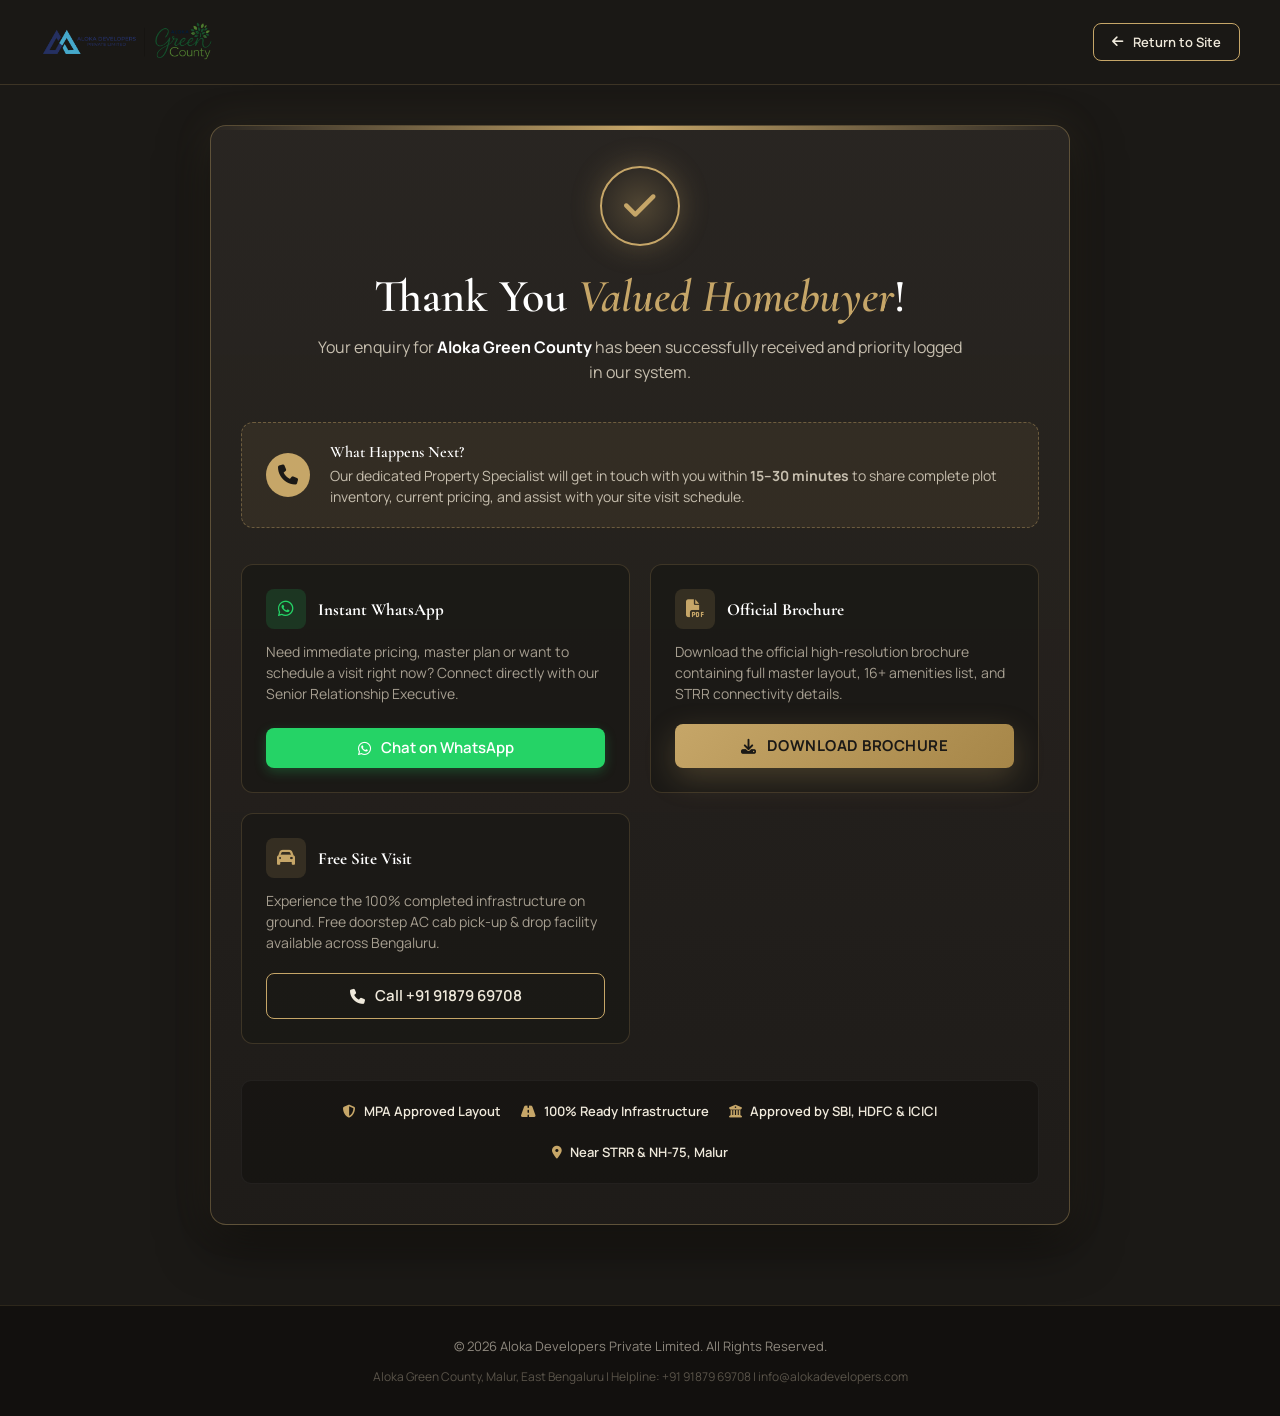
==== thank-you.html @ 7272ceff "fix: Bump asset cache-buster version to v=3.1 to resolve browser cache in normal tabs" ====
<!DOCTYPE html>
<html lang="en">

<head>
  <meta charset="UTF-8">
  <meta name="viewport" content="width=device-width, initial-scale=1.0, viewport-fit=cover">
  <meta name="robots" content="noindex, nofollow">
  <meta name="theme-color" content="#1B1916">
  <title>Thank You | Lead Confirmed | Aloka Green County</title>
  <meta name="description" content="Thank you for your interest in Aloka Green County luxury residential plots in Malur, East Bengaluru. Our team will reach out to you shortly.">

  <!-- Google Fonts: Cormorant Garamond & Manrope -->
  <link rel="preconnect" href="https://fonts.googleapis.com">
  <link rel="preconnect" href="https://fonts.gstatic.com" crossorigin>
  <link href="https://fonts.googleapis.com/css2?family=Cormorant+Garamond:ital,wght@0,400;0,600;0,700;1,400&family=Manrope:wght@400;500;600;700;800&display=swap" rel="stylesheet">

  <!-- FontAwesome Icons CDN -->
  <link rel="stylesheet" href="https://cdnjs.cloudflare.com/ajax/libs/font-awesome/6.4.0/css/all.min.css">

  <!-- Google Tag Manager -->
  <script>(function(w,d,s,l,i){w[l]=w[l]||[];w[l].push({'gtm.start':
  new Date().getTime(),event:'gtm.js'});var f=d.getElementsByTagName(s)[0],
  j=d.createElement(s),dl=l!='dataLayer'?'&l='+l:'';j.async=true;j.src=
  'https://www.googletagmanager.com/gtm.js?id='+i+dl;f.parentNode.insertBefore(j,f);
  })(window,document,'script','dataLayer','GTM-T9FCB66L');</script>
  <!-- End Google Tag Manager -->

  <!-- Google tag (gtag.js) -->
  <script async src="https://www.googletagmanager.com/gtag/js?id=G-ZK83T689BB"></script>
  <script>
    window.dataLayer = window.dataLayer || [];
    function gtag() { dataLayer.push(arguments); }
    gtag('js', new Date());

    gtag('config', 'G-ZK83T689BB');

    // Fire Google Conversion & Generate Lead Event on Page Load
    gtag('event', 'conversion', {
      'send_to': 'G-ZK83T689BB',
      'value': 1.0,
      'currency': 'INR'
    });
    gtag('event', 'generate_lead', {
      'event_category': 'Engagement',
      'event_label': 'Thank You Page View',
      'value': 1
    });
  </script>

  <!-- Meta Pixel Code -->
  <script>
    !function (f, b, e, v, n, t, s) {
      if (f.fbq) return; n = f.fbq = function () {
        n.callMethod ?
        n.callMethod.apply(n, arguments) : n.queue.push(arguments)
      };
      if (!f._fbq) f._fbq = n; n.push = n; n.loaded = !0; n.version = '2.0';
      n.queue = []; t = b.createElement(e); t.async = !0;
      t.src = v; s = b.getElementsByTagName(e)[0];
      s.parentNode.insertBefore(t, s)
    }(window, document, 'script',
      'https://connect.facebook.net/en_US/fbevents.js');
    fbq('init', '2181509346114256');
    fbq('track', 'PageView');
    // Fire Primary Lead Conversion Event
    fbq('track', 'Lead', {
      content_name: 'Aloka Green County Plot Enquiry',
      currency: 'INR',
      value: 1.00
    });
  </script>
  <noscript>
    <img height="1" width="1" style="display:none"
      src="https://www.facebook.com/tr?id=2181509346114256&ev=Lead&noscript=1" />
  </noscript>
  <!-- End Meta Pixel Code -->

  <!-- External Stylesheet -->
  <link rel="stylesheet" href="styles.css?v=3.1">

  <style>
    body {
      background-color: var(--color-1, #1B1916);
      color: #EFE9DB;
      min-height: 100vh;
      display: flex;
      flex-direction: column;
      font-family: var(--font-body, 'Manrope', sans-serif);
      margin: 0;
      padding: 0;
    }

    .thank-you-header {
      padding: 20px var(--space-6, 16px);
      border-bottom: 1px solid rgba(198, 166, 104, 0.2);
      background: rgba(27, 25, 22, 0.95);
      backdrop-filter: blur(10px);
      position: sticky;
      top: 0;
      z-index: 100;
    }

    .thank-you-header-inner {
      max-width: 1200px;
      margin: 0 auto;
      display: flex;
      justify-content: space-between;
      align-items: center;
    }

    .thank-you-wrapper {
      flex: 1;
      max-width: 900px;
      margin: 0 auto;
      padding: 40px 20px 80px;
      width: 100%;
      box-sizing: border-box;
    }

    .success-hero-card {
      background: linear-gradient(180deg, rgba(43, 39, 35, 0.9) 0%, rgba(31, 28, 25, 0.95) 100%);
      border: 1px solid rgba(198, 166, 104, 0.35);
      border-radius: 16px;
      padding: 40px 30px;
      text-align: center;
      box-shadow: 0 20px 50px rgba(0, 0, 0, 0.5), 0 0 40px rgba(198, 166, 104, 0.1);
      position: relative;
      overflow: hidden;
    }

    .success-hero-card::before {
      content: '';
      position: absolute;
      top: 0;
      left: 0;
      right: 0;
      height: 4px;
      background: linear-gradient(90deg, transparent, var(--color-2, #C6A668), transparent);
    }

    .success-badge-icon {
      width: 80px;
      height: 80px;
      border-radius: 50%;
      background: radial-gradient(circle, rgba(198, 166, 104, 0.25) 0%, rgba(198, 166, 104, 0.05) 70%);
      border: 2px solid var(--color-2, #C6A668);
      display: flex;
      align-items: center;
      justify-content: center;
      margin: 0 auto 24px;
      font-size: 36px;
      color: var(--color-2, #C6A668);
      box-shadow: 0 0 30px rgba(198, 166, 104, 0.3);
      animation: pulseGlow 2.5s infinite ease-in-out;
    }

    @keyframes pulseGlow {
      0%, 100% { transform: scale(1); box-shadow: 0 0 20px rgba(198, 166, 104, 0.3); }
      50% { transform: scale(1.05); box-shadow: 0 0 35px rgba(198, 166, 104, 0.6); }
    }

    .thank-you-title {
      font-family: var(--font-heading, 'Cormorant Garamond', serif);
      font-size: clamp(32px, 5vw, 46px);
      color: #FFFFFF;
      margin: 0 0 12px;
      line-height: 1.15;
    }

    .thank-you-title span {
      color: var(--color-2, #C6A668);
      font-style: italic;
    }

    .thank-you-desc {
      font-size: 16px;
      color: #C6BEAE;
      max-width: 650px;
      margin: 0 auto 30px;
      line-height: 1.6;
    }

    /* Action Grid */
    .action-grid {
      display: grid;
      grid-template-columns: repeat(auto-fit, minmax(260px, 1fr));
      gap: 20px;
      margin-top: 36px;
      text-align: left;
    }

    .action-card {
      background: rgba(27, 25, 22, 0.85);
      border: 1px solid rgba(198, 166, 104, 0.2);
      border-radius: 12px;
      padding: 24px;
      display: flex;
      flex-direction: column;
      justify-content: space-between;
      transition: all 0.3s ease;
    }

    .action-card:hover {
      border-color: var(--color-2, #C6A668);
      transform: translateY(-3px);
      box-shadow: 0 10px 25px rgba(0,0,0,0.3);
    }

    .action-card-header {
      display: flex;
      align-items: center;
      gap: 12px;
      margin-bottom: 12px;
    }

    .action-card-icon {
      width: 40px;
      height: 40px;
      border-radius: 8px;
      background: rgba(198, 166, 104, 0.15);
      color: var(--color-2, #C6A668);
      display: flex;
      align-items: center;
      justify-content: center;
      font-size: 18px;
    }

    .action-card-title {
      font-size: 17px;
      font-weight: 700;
      color: #FFFFFF;
      margin: 0;
    }

    .action-card-text {
      font-size: 14px;
      color: #A69E90;
      line-height: 1.5;
      margin: 0 0 20px;
    }

    /* Next Steps Banner */
    .next-steps-banner {
      background: rgba(198, 166, 104, 0.08);
      border: 1px dashed rgba(198, 166, 104, 0.4);
      border-radius: 12px;
      padding: 20px 24px;
      margin-top: 36px;
      display: flex;
      align-items: center;
      gap: 20px;
      text-align: left;
    }

    .step-number {
      background: var(--color-2, #C6A668);
      color: #1B1916;
      font-weight: 800;
      font-size: 20px;
      width: 44px;
      height: 44px;
      border-radius: 50%;
      display: flex;
      align-items: center;
      justify-content: center;
      flex-shrink: 0;
    }

    .step-content h4 {
      margin: 0 0 4px;
      color: #FFFFFF;
      font-size: 16px;
    }

    .step-content p {
      margin: 0;
      color: #C6BEAE;
      font-size: 14px;
      line-height: 1.5;
    }

    /* Project Highlights Strip */
    .highlights-strip {
      display: flex;
      flex-wrap: wrap;
      justify-content: center;
      gap: 20px;
      margin-top: 36px;
      padding: 20px;
      background: rgba(0, 0, 0, 0.25);
      border-radius: 10px;
      border: 1px solid rgba(255, 255, 255, 0.05);
    }

    .highlight-item {
      display: flex;
      align-items: center;
      gap: 8px;
      font-size: 13px;
      color: #EFE9DB;
      font-weight: 600;
    }

    .highlight-item i {
      color: var(--color-2, #C6A668);
    }

    @media (max-width: 768px) {
      .success-hero-card {
        padding: 30px 20px;
      }
      .next-steps-banner {
        flex-direction: column;
        text-align: center;
      }
      .step-number {
        margin: 0 auto;
      }
    }
  </style>
</head>

<body>
  <!-- Google Tag Manager (noscript) -->
  <noscript><iframe src="https://www.googletagmanager.com/ns.html?id=GTM-T9FCB66L"
  height="0" width="0" style="display:none;visibility:hidden"></iframe></noscript>
  <!-- End Google Tag Manager (noscript) -->

  <!-- Header -->
  <header class="thank-you-header">
    <div class="thank-you-header-inner">
      <a href="index.html" class="brand-logo" title="Return to Aloka Green County Home">
        <img src="images/logo.png" alt="Aloka Green County Logo" class="brand-logo-img" style="height: 44px;">
      </a>
      <a href="index.html" class="btn-secondary" style="padding: 8px 18px; font-size: 13px;">
        <i class="fa-solid fa-arrow-left"></i> Return to Site
      </a>
    </div>
  </header>

  <!-- Main Content -->
  <main class="thank-you-wrapper">
    <div class="success-hero-card">
      <div class="success-badge-icon">
        <i class="fa-solid fa-check"></i>
      </div>

      <h1 class="thank-you-title">
        Thank You <span id="user-display-name">Valued Homebuyer</span>!
      </h1>

      <p class="thank-you-desc" id="thank-you-subtitle">
        Your enquiry for <strong style="color:#FFF;">Aloka Green County</strong> has been successfully received and priority logged in our system.
      </p>

      <!-- Next Steps -->
      <div class="next-steps-banner">
        <div class="step-number"><i class="fa-solid fa-phone"></i></div>
        <div class="step-content">
          <h4>What Happens Next?</h4>
          <p>Our dedicated Property Specialist will get in touch with you within <strong>15–30 minutes</strong> to share complete plot inventory, current pricing, and assist with your site visit schedule.</p>
        </div>
      </div>

      <!-- Action Cards -->
      <div class="action-grid">
        <!-- WhatsApp Connect -->
        <div class="action-card">
          <div>
            <div class="action-card-header">
              <div class="action-card-icon" style="background: rgba(37, 211, 102, 0.15); color: #25D366;">
                <i class="fa-brands fa-whatsapp"></i>
              </div>
              <h3 class="action-card-title">Instant WhatsApp</h3>
            </div>
            <p class="action-card-text">Need immediate pricing, master plan or want to schedule a visit right now? Connect directly with our Senior Relationship Executive.</p>
          </div>
          <a id="whatsapp-direct-btn"
            href="https://wa.me/919187969708?text=Hi%20Aloka%20Developers,%20I%20just%20submitted%20my%20enquiry%20for%20Aloka%20Green%20County.%20Please%20share%20full%20plot%20details."
            target="_blank" rel="noopener" class="btn-whatsapp" style="justify-content: center; width: 100%; box-sizing: border-box;">
            <i class="fa-brands fa-whatsapp"></i> Chat on WhatsApp
          </a>
        </div>

        <!-- Download Document -->
        <div class="action-card">
          <div>
            <div class="action-card-header">
              <div class="action-card-icon">
                <i class="fa-solid fa-file-pdf"></i>
              </div>
              <h3 class="action-card-title">Official Brochure</h3>
            </div>
            <p class="action-card-text">Download the official high-resolution brochure containing full master layout, 16+ amenities list, and STRR connectivity details.</p>
          </div>
          <a href="collaterals/brochure.pdf" download="Aloka-Green-County-Brochure.pdf" class="btn-primary" style="justify-content: center; width: 100%; box-sizing: border-box;">
            <i class="fa-solid fa-download"></i> Download Brochure
          </a>
        </div>

        <!-- Site Visit Pickup -->
        <div class="action-card">
          <div>
            <div class="action-card-header">
              <div class="action-card-icon">
                <i class="fa-solid fa-car"></i>
              </div>
              <h3 class="action-card-title">Free Site Visit</h3>
            </div>
            <p class="action-card-text">Experience the 100% completed infrastructure on ground. Free doorstep AC cab pick-up & drop facility available across Bengaluru.</p>
          </div>
          <a href="tel:+919187969708" class="btn-secondary" style="justify-content: center; width: 100%; box-sizing: border-box;">
            <i class="fa-solid fa-phone"></i> Call +91 91879 69708
          </a>
        </div>
      </div>

      <!-- Trust Badges Strip -->
      <div class="highlights-strip">
        <div class="highlight-item"><i class="fa-solid fa-shield-halved"></i> MPA Approved Layout</div>
        <div class="highlight-item"><i class="fa-solid fa-road"></i> 100% Ready Infrastructure</div>
        <div class="highlight-item"><i class="fa-solid fa-building-columns"></i> Approved by SBI, HDFC & ICICI</div>
        <div class="highlight-item"><i class="fa-solid fa-location-dot"></i> Near STRR & NH-75, Malur</div>
      </div>
    </div>
  </main>

  <!-- Footer -->
  <footer class="footer" style="padding: 30px 0; margin-top: auto; border-top: 1px solid rgba(198, 166, 104, 0.15);">
    <div class="container" style="text-align: center;">
      <p style="font-size: 13px; color: #8E887E; margin: 0 0 10px;">
        © 2026 Aloka Developers Private Limited. All Rights Reserved.
      </p>
      <p style="font-size: 12px; color: #5A544A; margin: 0;">
        Aloka Green County, Malur, East Bengaluru | Helpline: +91 91879 69708 | info@alokadevelopers.com
      </p>
    </div>
  </footer>

  <!-- Dynamic Parameter Parser Script -->
  <script>
    document.addEventListener('DOMContentLoaded', () => {
      const urlParams = new URLSearchParams(window.location.search);
      const name = urlParams.get('name');
      const intent = urlParams.get('intent');
      const plot = urlParams.get('plot');

      if (name) {
        document.getElementById('user-display-name').textContent = name;
        document.title = `Thank You ${name} | Aloka Green County`;
      }

      if (intent || plot) {
        const subtitle = document.getElementById('thank-you-subtitle');
        let details = [];
        if (intent === 'site-visit') details.push('Site Visit Booking');
        else if (intent === 'brochure') details.push('Brochure & Pricing Request');
        else if (intent === 'layout-plan') details.push('Master Layout Plan Request');
        else details.push('Plot Enquiry');

        if (plot) details.push(`Plot Preference: ${plot}`);

        subtitle.innerHTML = `Your request for <strong>${details.join(' • ')}</strong> at <strong style="color:#FFF;">Aloka Green County</strong> has been confirmed.`;
      }

      // Update WhatsApp link dynamically with name
      if (name) {
        const waBtn = document.getElementById('whatsapp-direct-btn');
        const customMsg = encodeURIComponent(`Hi Aloka Developers, my name is ${name}. I just submitted an enquiry on the website for Aloka Green County. Please share current available plot numbers and price sheet.`);
        waBtn.href = `https://wa.me/919187969708?text=${customMsg}`;
      }
    });
  </script>
</body>

</html>
---- styles.css ----
/* ==========================================================================
   ALOKA GREEN COUNTY — LUXURY LANDING PAGE STYLESHEET
   Design Tokens & Foundations based on DESIGN.md
   Colors: Charcoal #1B1916 | Luxury Gold #C6A668 | Champagne #EFE9DB | Cream #F6F2E9
   Typography: Cormorant Garamond (Headings) | Manrope (Body & UI)
   ========================================================================== */

/* --------------------------------------------------------------------------
   1. DESIGN TOKENS (CSS VARIABLES)
   -------------------------------------------------------------------------- */
:root {
  /* Brand Color Tokens from DESIGN.md */
  --color-1: #1B1916;              /* Text Primary / Dark Theme Base */
  --color-2: #C6A668;              /* Luxury Accent Gold */
  --color-3: #EFE9DB;              /* Soft Warm Champagne Accent */
  --color-4: #F6F2E9;              /* Light Section Background */

  /* Derived Palette Extensions */
  --color-gold-hover: #B29253;
  --color-gold-glow: rgba(198, 166, 104, 0.3);
  --color-gold-light: #F4ECC8;
  --color-dark-surface: #24211D;
  --color-dark-card: #2B2723;
  --color-dark-border: rgba(198, 166, 104, 0.25);
  --color-white: #FFFFFF;
  --color-text-primary: #1B1916;
  --color-text-secondary: #5A544A;
  --color-text-muted: #8E887E;
  --color-text-light: #EFE9DB;
  --color-overlay-dark: rgba(15, 14, 12, 0.75);

  /* Typography Stack from DESIGN.md */
  --font-heading: 'Cormorant Garamond', Georgia, serif;
  --font-body: 'Manrope', -apple-system, BlinkMacSystemFont, 'Segoe UI', Roboto, sans-serif;

  /* Type Scale from DESIGN.md */
  --text-xs: 13px;
  --text-sm: 15px;
  --text-base: 16px;
  --text-lg: 18px;
  --text-xl: 24px;
  --text-2xl: 32px;
  --text-3xl: 42px;
  --text-4xl: 64px;

  /* Spacing Scale from DESIGN.md (Base 4px) */
  --space-1: 4px;
  --space-2: 10px;
  --space-3: 13px;
  --space-4: 14px;
  --space-5: 15px;
  --space-6: 16px;
  --space-7: 18px;
  --space-8: 20px;
  --space-9: 22px;
  --space-10: 28px;
  --space-11: 30px;
  --space-12: 34px;
  --space-13: 40px;
  --space-14: 52px;
  --space-15: 70px;
  --space-16: 75px;
  --space-17: 78px;
  --space-18: 108px;
  --space-19: 170px;

  /* Motion & Transitions from DESIGN.md */
  --duration-fast: all 0.2s cubic-bezier(0.16, 1, 0.3, 1);
  --duration-base: all 0.3s cubic-bezier(0.16, 1, 0.3, 1);
  --duration-slow: all 0.5s cubic-bezier(0.16, 1, 0.3, 1);

  /* Borders & Shadows */
  --radius-sm: 4px;
  --radius-md: 8px;
  --radius-lg: 16px;
  --radius-xl: 24px;
  --radius-full: 9999px;

  --shadow-sm: 0 2px 8px rgba(27, 25, 22, 0.06);
  --shadow-md: 0 8px 24px rgba(27, 25, 22, 0.1);
  --shadow-lg: 0 16px 40px rgba(27, 25, 22, 0.15);
  --shadow-gold: 0 10px 30px rgba(198, 166, 104, 0.25);
  --shadow-dark: 0 20px 50px rgba(0, 0, 0, 0.4);
}

/* --------------------------------------------------------------------------
   2. GLOBAL RESET & BASE STYLES
   -------------------------------------------------------------------------- */
*, *::before, *::after {
  box-sizing: border-box;
  margin: 0;
  padding: 0;
}

html {
  scroll-behavior: smooth;
  font-size: 16px;
  -webkit-text-size-adjust: 100%;
  -webkit-tap-highlight-color: transparent;
  overflow-x: clip;
  max-width: 100vw;
}

body {
  font-family: var(--font-body);
  font-size: var(--text-base);
  color: var(--color-text-primary);
  background-color: var(--color-4);
  line-height: 1.6;
  overflow-x: clip;
  max-width: 100vw;
  width: 100%;
  position: relative;
  -webkit-font-smoothing: antialiased;
  -moz-osx-font-smoothing: grayscale;
}

img, video {
  max-width: 100%;
  height: auto;
  display: block;
}

a {
  color: inherit;
  text-decoration: none;
  transition: var(--duration-fast);
  touch-action: manipulation;
}

button, input, select, textarea {
  font-family: inherit;
  font-size: 16px;
  border: none;
  outline: none;
}

button, [role="button"] {
  cursor: pointer;
  background: none;
  touch-action: manipulation;
  user-select: none;
  -webkit-user-select: none;
}

/* Layout Container */
.container {
  width: 100%;
  max-width: 1280px;
  margin: 0 auto;
  padding: 0 var(--space-8);
}

.container-narrow {
  max-width: 1000px;
}

/* Typography Utility Classes */
h1, h2, h3, h4, .font-heading {
  font-family: var(--font-heading);
  font-weight: 600;
  line-height: 1.15;
  color: var(--color-1);
}

h1 { font-size: var(--text-4xl); }
h2 { font-size: var(--text-3xl); }
h3 { font-size: var(--text-2xl); }
h4 { font-size: var(--text-xl); }

.eyebrow {
  display: inline-flex;
  align-items: center;
  gap: var(--space-2);
  font-family: var(--font-body);
  font-size: var(--text-xs);
  font-weight: 700;
  letter-spacing: 2px;
  text-transform: uppercase;
  color: var(--color-2);
  margin-bottom: var(--space-3);
}

.eyebrow::before {
  content: '';
  display: inline-block;
  width: 24px;
  height: 2px;
  background-color: var(--color-2);
}

.gold-text {
  color: var(--color-2);
  background: linear-gradient(135deg, #D6B678 0%, #C6A668 50%, #A68648 100%);
  -webkit-background-clip: text;
  -webkit-text-fill-color: transparent;
}

/* --------------------------------------------------------------------------
   3. ANNOUNCEMENT BAR
   -------------------------------------------------------------------------- */
.top-announcement {
  background-color: var(--color-1);
  color: var(--color-3);
  font-size: var(--text-xs);
  font-weight: 500;
  padding: var(--space-2) var(--space-4);
  text-align: center;
  border-bottom: 1px solid rgba(198, 166, 104, 0.2);
  position: relative;
  z-index: 1001;
}

.top-announcement-inner {
  display: flex;
  align-items: center;
  justify-content: center;
  gap: var(--space-4);
  flex-wrap: wrap;
}

.announcement-badge {
  background: rgba(198, 166, 104, 0.2);
  color: var(--color-2);
  padding: 2px 8px;
  border-radius: var(--radius-sm);
  font-weight: 700;
  font-size: 11px;
  letter-spacing: 1px;
}

.announcement-link {
  color: var(--color-2);
  font-weight: 600;
  text-decoration: underline;
  cursor: pointer;

}

.announcement-link:hover {
  color: var(--color-white);
}

/* --------------------------------------------------------------------------
   4. NAVIGATION HEADER
   -------------------------------------------------------------------------- */
.header {
  position: sticky;
  top: 0;
  left: 0;
  width: 100%;
  background: #FFFFFF;
  box-shadow: 0 2px 12px rgba(0, 0, 0, 0.06);
  border-bottom: 1px solid rgba(0, 0, 0, 0.06);
  z-index: 1000;
  transition: all 0.3s cubic-bezier(0.16, 1, 0.3, 1);
}

.header.scrolled {
  background: rgba(255, 255, 255, 0.96);
  backdrop-filter: blur(12px);
  -webkit-backdrop-filter: blur(12px);
  box-shadow: 0 6px 24px rgba(0, 0, 0, 0.1);
}

.header-inner {
  display: flex;
  align-items: center;
  justify-content: space-between;
  height: 80px;
  width: 100%;
  max-width: 100%;
  padding: 0 var(--space-8);
  transition: height 0.3s cubic-bezier(0.16, 1, 0.3, 1);
}

.header.scrolled .header-inner {
  height: 72px;
}

/* Brand Logo */
.brand-logo {
  display: flex;
  align-items: center;
  gap: var(--space-3);
  white-space: nowrap;
  flex-shrink: 0;
}

.brand-logo-img {
  height: 54px;
  width: auto;
  max-width: 220px;
  object-fit: contain;
  display: block;
}

.footer .brand-logo-img {
  background: #FFFFFF;
  padding: 4px 10px;
  border-radius: var(--radius-md);
  height: 48px;
}

.brand-icon {
  width: 42px;
  height: 42px;
  background: linear-gradient(135deg, var(--color-2), #8C7138);
  border-radius: var(--radius-sm);
  display: flex;
  align-items: center;
  justify-content: center;
  color: var(--color-1);
  font-family: var(--font-heading);
  font-size: 24px;
  font-weight: 700;
  box-shadow: 0 4px 12px rgba(198, 166, 104, 0.3);
}

.brand-text {
  display: flex;
  flex-direction: column;
}

.brand-name {
  font-family: var(--font-heading);
  font-size: 22px;
  font-weight: 700;
  color: #1B1916;
  letter-spacing: 1px;
  line-height: 1;
  white-space: nowrap;
}

.brand-tagline {
  font-size: 11px;
  font-weight: 600;
  color: var(--color-2);
  letter-spacing: 1.5px;
  text-transform: uppercase;
  margin-top: 3px;
  white-space: nowrap;
}

/* Nav Menu */
.nav-menu {
  display: flex;
  align-items: center;
  gap: clamp(14px, 1.8vw, 32px);
  list-style: none;
  white-space: nowrap;
  flex-wrap: nowrap;
}

.nav-link {
  font-size: var(--text-sm);
  font-weight: 600;
  color: #1B1916;
  position: relative;
  padding: var(--space-2) 0;
  white-space: nowrap;
  word-break: keep-all;
  letter-spacing: 0.2px;
}

.nav-link::after {
  content: '';
  position: absolute;
  bottom: 0;
  left: 0;
  width: 0;
  height: 2px;
  background-color: var(--color-2);
  transition: var(--duration-fast);
}

.nav-link:hover {
  color: #A68648;
}

.nav-link:hover::after {
  width: 100%;
}

/* Header CTAs */
.header-actions {
  display: flex;
  align-items: center;
  gap: var(--space-4);
  white-space: nowrap;
  flex-shrink: 0;
}

.btn-phone {
  display: flex;
  align-items: center;
  gap: var(--space-2);
  color: var(--color-3);
  font-size: var(--text-sm);
  font-weight: 600;
  padding: 8px 14px;
  border-radius: var(--radius-md);
  border: 1px solid var(--color-dark-border);
  transition: var(--duration-fast);
}

.btn-phone:hover {
  border-color: var(--color-2);
  color: var(--color-2);
  background: rgba(198, 166, 104, 0.08);
}

.btn-whatsapp {
  display: flex;
  align-items: center;
  gap: var(--space-2);
  background-color: #25D366;
  color: #FFFFFF;
  font-size: var(--text-sm);
  font-weight: 600;
  padding: 8px 16px;
  border-radius: var(--radius-md);
  transition: var(--duration-fast);
  box-shadow: 0 4px 12px rgba(37, 211, 102, 0.25);
}

.btn-whatsapp:hover {
  background-color: #20BD5A;
  transform: translateY(-1px);
}

.btn-primary {
  display: inline-flex;
  align-items: center;
  justify-content: center;
  gap: var(--space-2);
  background: linear-gradient(135deg, var(--color-2) 0%, #A68648 100%);
  color: var(--color-1);
  font-size: var(--text-sm);
  font-weight: 700;
  padding: 10px 22px;
  border-radius: var(--radius-md);
  transition: var(--duration-fast);
  box-shadow: var(--shadow-gold);
  text-transform: uppercase;
  letter-spacing: 0.5px;
}

.btn-primary:hover {
  background: linear-gradient(135deg, #D8B779 0%, #B89758 100%);
  transform: translateY(-2px);
  box-shadow: 0 12px 30px rgba(198, 166, 104, 0.4);
}

.btn-secondary {
  display: inline-flex;
  align-items: center;
  justify-content: center;
  gap: var(--space-2);
  background: transparent;
  color: var(--color-3);
  border: 1px solid var(--color-2);
  font-size: var(--text-sm);
  font-weight: 600;
  padding: 10px 22px;
  border-radius: var(--radius-md);
  transition: var(--duration-fast);
}

.btn-secondary:hover {
  background: rgba(198, 166, 104, 0.15);
  color: var(--color-2);
}

.mobile-nav-toggle {
  display: none;
  color: var(--color-3);
  font-size: 24px;
}

/* --------------------------------------------------------------------------
   5. HERO SECTION
   -------------------------------------------------------------------------- */
.hero {
  position: relative;
  background-color: var(--color-1);
  color: var(--color-3);
  padding: var(--space-15) 0 var(--space-18);
  overflow: hidden;
}

/* Static Hero Background Image */
.hero-bg {
  position: absolute;
  top: 0;
  left: 0;
  width: 100%;
  height: 100%;
  background-size: cover;
  background-position: center right;
  opacity: 0.95;
  z-index: 1;
}

.hero-overlay {
  position: absolute;
  top: 0;
  left: 0;
  width: 100%;
  height: 100%;
  background: linear-gradient(90deg, rgba(27, 25, 22, 0.96) 0%, rgba(27, 25, 22, 0.82) 42%, rgba(27, 25, 22, 0.15) 100%);
  z-index: 2;
}

.hero-content-grid {
  position: relative;
  z-index: 3;
  display: block;
  max-width: 680px;
}

/* Hero Left Text */
.hero-text-block {
  display: flex;
  flex-direction: column;
}

.hero-cta-group {
  display: flex;
  align-items: center;
  gap: var(--space-5);
  margin-top: var(--space-6);
  flex-wrap: wrap;
}

.hero-title {
  font-size: clamp(36px, 5vw, 64px);
  color: var(--color-3);
  line-height: 1.08;
  margin-bottom: var(--space-6);
  letter-spacing: -0.5px;
}

.hero-subtitle {
  font-size: var(--text-lg);
  color: #D1C9B8;
  font-weight: 400;
  line-height: 1.5;
  margin-bottom: var(--space-10);
  max-width: 620px;
}

/* Key Highlights Strip - Concise & Compact */
.hero-badges-grid {
  display: grid;
  grid-template-columns: repeat(2, 1fr);
  gap: 10px 12px;
  margin-bottom: 24px;
  max-width: 560px;
}

.hero-badge-item {
  display: flex;
  align-items: center;
  gap: 10px;
  background: rgba(36, 33, 29, 0.72);
  border: 1px solid rgba(198, 166, 104, 0.3);
  padding: 8px 12px;
  border-radius: 10px;
  backdrop-filter: blur(10px);
  -webkit-backdrop-filter: blur(10px);
  transition: all 0.25s ease;
}

.hero-badge-item:hover {
  background: rgba(198, 166, 104, 0.14);
  border-color: var(--color-2);
  transform: translateY(-2px);
  box-shadow: 0 6px 16px rgba(0, 0, 0, 0.25);
}

.hero-badge-icon {
  width: 32px;
  height: 32px;
  border-radius: 8px;
  background: linear-gradient(135deg, rgba(198, 166, 104, 0.25) 0%, rgba(140, 113, 56, 0.15) 100%);
  border: 1px solid rgba(198, 166, 104, 0.35);
  color: var(--color-2);
  display: flex;
  align-items: center;
  justify-content: center;
  font-size: 14px;
  flex-shrink: 0;
}

.hero-badge-text {
  font-size: 13px;
  font-weight: 700;
  color: #FFFFFF;
  line-height: 1.15;
}

.hero-badge-text small {
  font-size: 11px;
  font-weight: 500;
  color: #C6BEAE;
  display: block;
  margin-top: 2px;
}

/* Hero Sticky Lead Form Card */
.hero-form-card {
  background: rgba(36, 33, 29, 0.95);
  border: 1px solid var(--color-2);
  border-radius: var(--radius-lg);
  padding: var(--space-10);
  box-shadow: var(--shadow-dark), 0 0 30px rgba(198, 166, 104, 0.15);
  backdrop-filter: blur(16px);
  position: relative;
}

.hero-form-header {
  text-align: center;
  margin-bottom: var(--space-8);
  border-bottom: 1px solid var(--color-dark-border);
  padding-bottom: var(--space-6);
}

.hero-form-title {
  font-size: 26px;
  color: var(--color-2);
  margin-bottom: var(--space-2);
}

.hero-form-subtitle {
  font-size: var(--text-xs);
  color: var(--color-text-muted);
  text-transform: uppercase;
  letter-spacing: 1px;
}

.form-group {
  margin-bottom: var(--space-5);
}

.form-label {
  display: block;
  font-size: var(--text-xs);
  font-weight: 600;
  color: var(--color-3);
  margin-bottom: var(--space-2);
  text-transform: uppercase;
  letter-spacing: 0.5px;
}

.form-input, .form-select {
  width: 100%;
  height: 48px;
  background: rgba(255, 255, 255, 0.06);
  border: 1px solid var(--color-dark-border);
  border-radius: var(--radius-md);
  padding: 0 var(--space-5);
  color: var(--color-white);
  font-size: var(--text-sm);
  transition: var(--duration-fast);
}

.form-input::placeholder {
  color: #7A746A;
}

.form-input:focus, .form-select:focus {
  border-color: var(--color-2);
  background: rgba(255, 255, 255, 0.1);
  box-shadow: 0 0 0 3px rgba(198, 166, 104, 0.2);
}

.form-select option {
  background-color: var(--color-1);
  color: var(--color-white);
}

.form-submit-btn {
  width: 100%;
  height: 52px;
  background: linear-gradient(135deg, var(--color-2) 0%, #A68648 100%);
  color: var(--color-1);
  font-weight: 700;
  font-size: var(--text-sm);
  text-transform: uppercase;
  letter-spacing: 1px;
  border-radius: var(--radius-md);
  box-shadow: var(--shadow-gold);
  transition: var(--duration-fast);
  margin-top: var(--space-4);
}

.form-submit-btn:hover {
  background: linear-gradient(135deg, #E0C183 0%, #B59556 100%);
  transform: translateY(-2px);
  box-shadow: 0 10px 25px rgba(198, 166, 104, 0.4);
}

.form-footer-note {
  font-size: 12px;
  color: var(--color-text-muted);
  text-align: center;
  margin-top: var(--space-4);
  display: flex;
  align-items: center;
  justify-content: center;
  gap: var(--space-2);
}

/* --------------------------------------------------------------------------
   6. KEY PROJECT METRICS STRIP
   -------------------------------------------------------------------------- */
.metrics-section {
  background: var(--color-1);
  border-top: 1px solid var(--color-dark-border);
  border-bottom: 1px solid var(--color-dark-border);
  padding: var(--space-12) 0;
  color: var(--color-3);
  position: relative;
  z-index: 10;
}

.metrics-grid {
  display: grid;
  grid-template-columns: repeat(5, 1fr);
  gap: var(--space-6);
  text-align: center;
}

.metric-item {
  padding: var(--space-4);
  border-right: 1px solid rgba(198, 166, 104, 0.15);
}

.metric-item:last-child {
  border-right: none;
}

.metric-value {
  font-family: var(--font-heading);
  font-size: clamp(32px, 3.5vw, 48px);
  font-weight: 700;
  color: var(--color-2);
  line-height: 1;
  margin-bottom: var(--space-2);
}

.metric-label {
  font-size: var(--text-xs);
  font-weight: 600;
  text-transform: uppercase;
  letter-spacing: 1px;
  color: #C0B7A6;
}

/* --------------------------------------------------------------------------
   7. PROJECT OVERVIEW & ORIGINAL PHOTO GALLERY
   -------------------------------------------------------------------------- */
.overview-section {
  padding: var(--space-18) 0;
  background-color: var(--color-4);
}

.section-header {
  text-align: center;
  max-width: 760px;
  margin: 0 auto var(--space-15);
}

.section-title {
  margin-bottom: var(--space-4);
}

.section-subtitle {
  font-size: var(--text-lg);
  color: var(--color-text-secondary);
}

.gallery-grid {
  display: grid;
  grid-template-columns: repeat(12, 1fr);
  gap: var(--space-6);
}

.gallery-card {
  position: relative;
  border-radius: var(--radius-lg);
  overflow: hidden;
  box-shadow: var(--shadow-md);
  border: 1px solid rgba(198, 166, 104, 0.2);
  cursor: pointer;
  background-color: var(--color-1);
}

.gallery-card-lg {
  grid-column: span 7;
  height: 420px;
}

.gallery-card-sm {
  grid-column: span 5;
  height: 420px;
}

.gallery-card-half {
  grid-column: span 6;
  height: 340px;
}

.gallery-img {
  width: 100%;
  height: 100%;
  object-fit: cover;
  transition: transform 0.6s ease;
}

.gallery-card:hover .gallery-img {
  transform: scale(1.06);
}

.gallery-card-overlay {
  position: absolute;
  bottom: 0;
  left: 0;
  width: 100%;
  padding: var(--space-8);
  background: linear-gradient(to top, rgba(27, 25, 22, 0.95) 0%, rgba(27, 25, 22, 0) 100%);
  color: var(--color-3);
  display: flex;
  justify-content: space-between;
  align-items: flex-end;
}

.gallery-card-title {
  font-family: var(--font-heading);
  font-size: var(--text-xl);
  color: var(--color-3);
  margin-bottom: var(--space-1);
}

.gallery-card-tag {
  font-size: var(--text-xs);
  color: var(--color-2);
  font-weight: 600;
  text-transform: uppercase;
  letter-spacing: 1px;
}

.gallery-zoom-btn {
  width: 40px;
  height: 40px;
  border-radius: var(--radius-full);
  background: rgba(198, 166, 104, 0.25);
  color: var(--color-2);
  display: flex;
  align-items: center;
  justify-content: center;
  backdrop-filter: blur(4px);
  border: 1px solid var(--color-2);
  transition: var(--duration-fast);
}

.gallery-card:hover .gallery-zoom-btn {
  background: var(--color-2);
  color: var(--color-1);
}

/* --------------------------------------------------------------------------
   8. MASTER LAYOUT PLAN & PLOT SELECTOR
   -------------------------------------------------------------------------- */
.layout-section {
  padding: var(--space-18) 0;
  background-color: var(--color-1);
  color: var(--color-3);
}

.layout-container-grid {
  display: grid;
  grid-template-columns: 1fr 1fr;
  gap: var(--space-13);
  align-items: center;
}

.layout-preview-box {
  background: var(--color-dark-card);
  border: 1px solid var(--color-dark-border);
  border-radius: var(--radius-xl);
  padding: var(--space-6);
  box-shadow: var(--shadow-dark);
  position: relative;
  overflow: hidden;
}

.layout-img-wrapper {
  width: 100%;
  border-radius: var(--radius-lg);
  overflow: hidden;
  background: #151311;
  position: relative;
  min-height: 400px;
  display: flex;
  align-items: center;
  justify-content: center;
}

.layout-img {
  width: 100%;
  height: auto;
  display: block;
  border-radius: var(--radius-md);
  transition: transform 0.4s ease;
}

.layout-overlay-badge {
  position: absolute;
  top: var(--space-4);
  right: var(--space-4);
  background: rgba(27, 25, 22, 0.9);
  color: var(--color-2);
  border: 1px solid var(--color-2);
  padding: 6px 14px;
  border-radius: var(--radius-full);
  font-size: var(--text-xs);
  font-weight: 700;
  letter-spacing: 1px;
}

.layout-actions-bar {
  display: flex;
  gap: var(--space-4);
  margin-top: var(--space-6);
}

.layout-features-list {
  display: grid;
  grid-template-columns: repeat(2, 1fr);
  gap: var(--space-4);
  margin-top: var(--space-8);
}

.layout-feature-item {
  display: flex;
  align-items: flex-start;
  gap: var(--space-3);
  font-size: var(--text-sm);
  color: #D6CEBE;
}

.layout-feature-num {
  font-family: var(--font-heading);
  font-weight: 700;
  color: var(--color-2);
  font-size: 16px;
  width: 24px;
  flex-shrink: 0;
}

/* --------------------------------------------------------------------------
   9. 16+ INFRASTRUCTURE & AMENITIES GRID
   -------------------------------------------------------------------------- */
.amenities-section {
  padding: var(--space-18) 0;
  background-color: var(--color-3);
}

.amenities-grid {
  display: grid;
  grid-template-columns: repeat(4, 1fr);
  gap: var(--space-6);
}

.amenity-card {
  background: var(--color-4);
  border: 1px solid rgba(198, 166, 104, 0.3);
  border-radius: var(--radius-lg);
  padding: var(--space-8);
  transition: var(--duration-base);
  box-shadow: var(--shadow-sm);
}

.amenity-card:hover {
  transform: translateY(-5px);
  border-color: var(--color-2);
  box-shadow: var(--shadow-gold);
  background: var(--color-white);
}

.amenity-icon {
  width: 54px;
  height: 54px;
  border-radius: var(--radius-md);
  background: rgba(198, 166, 104, 0.15);
  color: var(--color-2);
  display: flex;
  align-items: center;
  justify-content: center;
  font-size: 24px;
  margin-bottom: var(--space-5);
}

.amenity-title {
  font-family: var(--font-heading);
  font-size: 22px;
  color: var(--color-1);
  margin-bottom: var(--space-2);
}

.amenity-desc {
  font-size: var(--text-sm);
  color: var(--color-text-secondary);
  line-height: 1.5;
}

/* --------------------------------------------------------------------------
   10. CONNECTED NEIGHBOURHOOD (15-40 MIN ORBIT)
   -------------------------------------------------------------------------- */
.orbit-section {
  padding: var(--space-18) 0;
  background-color: var(--color-1);
  color: var(--color-3);
}

.orbit-tabs {
  display: flex;
  justify-content: center;
  gap: var(--space-3);
  margin-bottom: var(--space-12);
  flex-wrap: wrap;
}

.orbit-tab-btn {
  padding: var(--space-3) var(--space-6);
  border-radius: var(--radius-full);
  background: var(--color-dark-card);
  border: 1px solid var(--color-dark-border);
  color: var(--color-3);
  font-size: var(--text-sm);
  font-weight: 600;
  transition: var(--duration-fast);
}

.orbit-tab-btn.active, .orbit-tab-btn:hover {
  background: var(--color-2);
  color: var(--color-1);
  border-color: var(--color-2);
}

.orbit-content-panel {
  display: none;
  grid-template-columns: repeat(3, 1fr);
  gap: var(--space-6);
}

.orbit-content-panel.active {
  display: grid;
}

.orbit-item-card {
  background: var(--color-dark-surface);
  border: 1px solid var(--color-dark-border);
  border-radius: var(--radius-lg);
  padding: var(--space-6);
  display: flex;
  align-items: center;
  justify-content: space-between;
  transition: var(--duration-fast);
}

.orbit-item-card:hover {
  border-color: var(--color-2);
  transform: translateX(4px);
}

.orbit-item-name {
  font-size: var(--text-base);
  font-weight: 600;
  color: var(--color-3);
}

.orbit-item-time {
  font-size: var(--text-xs);
  font-weight: 700;
  color: var(--color-2);
  background: rgba(198, 166, 104, 0.15);
  padding: 4px 12px;
  border-radius: var(--radius-full);
  white-space: nowrap;
}

/* --------------------------------------------------------------------------
   11. PLOT CONFIGURATIONS & PRICING
   -------------------------------------------------------------------------- */
.plots-section {
  padding: var(--space-18) 0;
  background-color: var(--color-4);
}

.plots-table-card {
  background: var(--color-white);
  border-radius: var(--radius-xl);
  border: 1px solid rgba(198, 166, 104, 0.3);
  box-shadow: var(--shadow-lg);
  overflow: hidden;
}

.plots-table {
  width: 100%;
  border-collapse: collapse;
  text-align: left;
}

.plots-table th {
  background: var(--color-1);
  color: var(--color-2);
  font-family: var(--font-heading);
  font-size: var(--text-lg);
  font-weight: 600;
  padding: var(--space-6) var(--space-8);
}

.plots-table td {
  padding: var(--space-6) var(--space-8);
  border-bottom: 1px solid rgba(198, 166, 104, 0.15);
  font-size: var(--text-base);
  color: var(--color-1);
}

.plots-table tr:last-child td {
  border-bottom: none;
}

.plots-table tr:hover td {
  background-color: var(--color-3);
}

.badge-available {
  display: inline-block;
  background: #E6F4EA;
  color: #137333;
  font-weight: 700;
  font-size: 12px;
  padding: 4px 10px;
  border-radius: var(--radius-full);
  text-transform: uppercase;
}

.badge-limited {
  display: inline-block;
  background: #FEF7E0;
  color: #B06000;
  font-weight: 700;
  font-size: 12px;
  padding: 4px 10px;
  border-radius: var(--radius-full);
  text-transform: uppercase;
}

/* --------------------------------------------------------------------------
   12. THE 4-PILLAR LEGAL SHIELD
   -------------------------------------------------------------------------- */
.legal-section {
  padding: var(--space-18) 0;
  background-color: var(--color-1);
  color: var(--color-3);
}

.legal-grid {
  display: grid;
  grid-template-columns: repeat(4, 1fr);
  gap: var(--space-6);
  margin-bottom: var(--space-12);
}

.legal-card {
  background: var(--color-dark-surface);
  border: 1px solid var(--color-dark-border);
  border-radius: var(--radius-lg);
  padding: var(--space-8);
  text-align: center;
  transition: var(--duration-base);
}

.legal-card:hover {
  border-color: var(--color-2);
  transform: translateY(-6px);
  box-shadow: var(--shadow-gold);
}

.legal-icon {
  width: 60px;
  height: 60px;
  margin: 0 auto var(--space-5);
  border-radius: var(--radius-full);
  background: rgba(198, 166, 104, 0.15);
  color: var(--color-2);
  display: flex;
  align-items: center;
  justify-content: center;
  font-size: 28px;
}

.legal-title {
  font-family: var(--font-heading);
  font-size: 24px;
  color: var(--color-2);
  margin-bottom: var(--space-3);
}

.legal-desc {
  font-size: var(--text-sm);
  color: #C5BCAC;
  line-height: 1.5;
}

.legal-banner {
  background: linear-gradient(135deg, rgba(198, 166, 104, 0.15) 0%, rgba(27, 25, 22, 0.8) 100%);
  border: 1px dashed var(--color-2);
  border-radius: var(--radius-lg);
  padding: var(--space-8) var(--space-10);
  display: flex;
  align-items: center;
  justify-content: space-between;
  gap: var(--space-8);
}

/* --------------------------------------------------------------------------
   13. ABOUT ALOKA DEVELOPERS
   -------------------------------------------------------------------------- */
.about-section {
  padding: var(--space-18) 0;
  background-color: var(--color-3);
}

.about-grid {
  display: grid;
  grid-template-columns: 1fr 1fr;
  gap: var(--space-13);
  align-items: center;
}

.about-bullets {
  display: flex;
  flex-direction: column;
  gap: var(--space-5);
  margin-top: var(--space-8);
}

.about-bullet-item {
  display: flex;
  align-items: flex-start;
  gap: var(--space-4);
}

.about-bullet-icon {
  width: 28px;
  height: 28px;
  border-radius: var(--radius-full);
  background: var(--color-2);
  color: var(--color-1);
  display: flex;
  align-items: center;
  justify-content: center;
  font-size: 14px;
  font-weight: 800;
  flex-shrink: 0;
  margin-top: 2px;
}

/* --------------------------------------------------------------------------
   14. FREQUENTLY ASKED QUESTIONS (FAQ)
   -------------------------------------------------------------------------- */
.faq-section {
  padding: var(--space-18) 0;
  background-color: var(--color-4);
}

.faq-list {
  display: flex;
  flex-direction: column;
  gap: var(--space-4);
  max-width: 900px;
  margin: 0 auto;
}

.faq-item {
  background: var(--color-white);
  border: 1px solid rgba(198, 166, 104, 0.25);
  border-radius: var(--radius-md);
  overflow: hidden;
  transition: var(--duration-fast);
}

.faq-question {
  width: 100%;
  padding: var(--space-6) var(--space-8);
  display: flex;
  align-items: center;
  justify-content: space-between;
  font-family: var(--font-heading);
  font-size: 22px;
  color: var(--color-1);
  text-align: left;
  font-weight: 600;
}

.faq-icon {
  font-size: 20px;
  color: var(--color-2);
  transition: transform 0.3s ease;
}

.faq-item.active .faq-icon {
  transform: rotate(180deg);
}

.faq-answer {
  max-height: 0;
  overflow: hidden;
  transition: max-height 0.3s ease, padding 0.3s ease;
  padding: 0 var(--space-8);
  font-size: var(--text-base);
  color: var(--color-text-secondary);
}

.faq-item.active .faq-answer {
  max-height: 200px;
  padding: 0 var(--space-8) var(--space-6);
}

/* --------------------------------------------------------------------------
   15. CLOSING CTA BANNER
   -------------------------------------------------------------------------- */
.cta-banner-section {
  padding: var(--space-18) 0;
  background: linear-gradient(135deg, #1B1916 0%, #2A251E 100%);
  color: var(--color-3);
  text-align: center;
  position: relative;
  overflow: hidden;
  border-top: 1px solid var(--color-2);
}

.cta-banner-title {
  font-size: clamp(32px, 4vw, 56px);
  color: var(--color-3);
  margin-bottom: var(--space-4);
}

.cta-banner-subtitle {
  font-size: var(--text-lg);
  color: #D8D0C0;
  margin-bottom: var(--space-10);
  max-width: 680px;
  margin-left: auto;
  margin-right: auto;
}

.cta-actions {
  display: flex;
  align-items: center;
  justify-content: center;
  gap: var(--space-6);
  flex-wrap: wrap;
}

/* --------------------------------------------------------------------------
   16. FOOTER
   -------------------------------------------------------------------------- */
.footer {
  background-color: #12100E;
  color: #A69E90;
  padding: var(--space-15) 0 var(--space-10);
  border-top: 1px solid rgba(198, 166, 104, 0.15);
  font-size: var(--text-sm);
}

.footer-grid {
  display: grid;
  grid-template-columns: 2fr 1fr 1fr 1.5fr;
  gap: var(--space-12);
  margin-bottom: var(--space-12);
}

.footer-col-title {
  font-family: var(--font-heading);
  font-size: 20px;
  color: var(--color-3);
  margin-bottom: var(--space-6);
}

.footer-links {
  list-style: none;
  display: flex;
  flex-direction: column;
  gap: var(--space-3);
}

.footer-links a:hover {
  color: var(--color-2);
}

.footer-bottom {
  border-top: 1px solid rgba(255, 255, 255, 0.08);
  padding-top: var(--space-8);
  text-align: center;
  font-size: var(--text-xs);
  color: #7A746A;
}

/* --------------------------------------------------------------------------
   17. POP-UP MODAL (LEAD CAPTURE)
   -------------------------------------------------------------------------- */
.modal-backdrop {
  position: fixed;
  top: 0;
  left: 0;
  width: 100vw;
  height: 100vh;
  background: var(--color-overlay-dark);
  backdrop-filter: blur(8px);
  -webkit-backdrop-filter: blur(8px);
  z-index: 9999;
  display: flex;
  align-items: center;
  justify-content: center;
  opacity: 0;
  pointer-events: none;
  transition: opacity 0.3s ease;
  padding: var(--space-6);
}

.modal-backdrop.active {
  opacity: 1;
  pointer-events: auto;
}

.modal-card {
  background: var(--color-1);
  border: 1px solid var(--color-2);
  border-radius: var(--radius-xl);
  max-width: 540px;
  width: 100%;
  padding: var(--space-10);
  box-shadow: var(--shadow-dark), 0 0 50px rgba(198, 166, 104, 0.25);
  position: relative;
  transform: translateY(20px) scale(0.95);
  transition: transform 0.3s ease;
  color: var(--color-3);
}

/* Enhanced 2-Column Modal with Project Entrance Image */
.modal-card.modal-card-with-img {
  max-width: 860px;
  padding: 0;
  overflow: hidden;
  display: flex;
  flex-direction: row;
}

.modal-img-col {
  width: 44%;
  position: relative;
  min-height: 520px;
  background: #1B1916;
  flex-shrink: 0;
  display: block;
}

.modal-cover-img {
  width: 100%;
  height: 100%;
  object-fit: cover;
  display: block;
}

.modal-img-overlay {
  position: absolute;
  top: 0;
  left: 0;
  right: 0;
  bottom: 0;
  background: linear-gradient(180deg, rgba(27,25,22,0.15) 0%, rgba(27,25,22,0.88) 100%);
  padding: 28px 24px;
  display: flex;
  flex-direction: column;
  justify-content: space-between;
  box-sizing: border-box;
}

.modal-img-badge {
  display: inline-flex;
  align-items: center;
  gap: 6px;
  background: rgba(198, 166, 104, 0.25);
  border: 1px solid var(--color-2);
  color: #FFFFFF;
  padding: 4px 12px;
  border-radius: var(--radius-full);
  font-size: 11px;
  font-weight: 700;
  letter-spacing: 1px;
  backdrop-filter: blur(6px);
  align-self: flex-start;
}

.modal-img-content {
  margin-top: auto;
}

.modal-img-title {
  font-family: var(--font-heading);
  font-size: 30px;
  color: #FFFFFF;
  margin: 0 0 6px;
  line-height: 1.15;
}

.modal-img-sub {
  font-size: 13px;
  color: #C6BEAE;
  margin: 0 0 12px;
  line-height: 1.4;
}

.modal-img-highlights {
  display: flex;
  flex-direction: column;
  gap: 6px;
  font-size: 12px;
  color: #EFE9DB;
  border-top: 1px solid rgba(198, 166, 104, 0.3);
  padding-top: 12px;
}

.modal-img-highlights span {
  display: flex;
  align-items: center;
  gap: 6px;
}

.modal-img-highlights i {
  color: var(--color-2);
}

.modal-form-col {
  flex: 1;
  padding: 36px 32px;
  overflow-y: auto;
  max-height: 88vh;
  box-sizing: border-box;
}

@media (max-width: 820px) {
  .modal-card.modal-card-with-img {
    flex-direction: column;
    max-width: 500px;
    max-height: 90vh;
  }

  .modal-img-col {
    width: 100%;
    min-height: 180px;
    height: 180px;
  }

  .modal-img-highlights {
    display: none;
  }

  .modal-img-title {
    font-size: 22px;
  }

  .modal-form-col {
    padding: 24px 20px;
  }
}

.modal-backdrop.active .modal-card {
  transform: translateY(0) scale(1);
}

.modal-close-btn {
  position: absolute;
  top: var(--space-6);
  right: var(--space-6);
  width: 36px;
  height: 36px;
  border-radius: var(--radius-full);
  background: rgba(255, 255, 255, 0.1);
  color: var(--color-3);
  display: flex;
  align-items: center;
  justify-content: center;
  font-size: 20px;
  transition: var(--duration-fast);
}

.modal-close-btn:hover {
  background: var(--color-2);
  color: var(--color-1);
}

.modal-header {
  text-align: center;
  margin-bottom: var(--space-6);
}

.modal-title {
  font-size: 28px;
  color: var(--color-2);
  margin-bottom: var(--space-2);
}

.modal-subtitle {
  font-size: var(--text-sm);
  color: #C0B7A6;
}

.form-group {
  margin-bottom: var(--space-4);
  text-align: left;
}

.form-label {
  display: block;
  font-size: 12px;
  font-weight: 600;
  color: #E8E2D5;
  margin-bottom: 6px;
  letter-spacing: 0.5px;
}

.form-input, .form-select {
  width: 100%;
  background: rgba(255, 255, 255, 0.07);
  border: 1px solid rgba(198, 166, 104, 0.35);
  border-radius: var(--radius-md);
  padding: 12px 16px;
  color: #FFFFFF;
  font-size: 15px;
  transition: all var(--duration-fast);
}

.form-input:focus, .form-select:focus {
  background: rgba(255, 255, 255, 0.12);
  border-color: var(--color-2);
  box-shadow: 0 0 12px rgba(198, 166, 104, 0.3);
}

.form-input::placeholder {
  color: #8C8477;
}

.form-select option {
  background: #1B1916;
  color: #FFFFFF;
}

.form-submit-btn {
  width: 100%;
  background: linear-gradient(135deg, var(--color-2) 0%, #A68648 100%);
  color: #1B1916;
  font-weight: 700;
  font-size: 15px;
  letter-spacing: 0.5px;
  padding: 14px 20px;
  border-radius: var(--radius-md);
  margin-top: var(--space-4);
  display: flex;
  align-items: center;
  justify-content: center;
  gap: var(--space-2);
  transition: all var(--duration-fast);
  box-shadow: 0 4px 16px rgba(198, 166, 104, 0.35);
}

.form-submit-btn:hover {
  transform: translateY(-2px);
  box-shadow: 0 6px 20px rgba(198, 166, 104, 0.5);
  background: linear-gradient(135deg, #E6C688 0%, #B69658 100%);
}

/* Captcha Challenge Box */
.captcha-box {
  display: flex;
  align-items: center;
  gap: 8px;
}

.captcha-badge {
  background: rgba(198, 166, 104, 0.15);
  border: 1px solid var(--color-2);
  color: #FFFFFF;
  padding: 10px 14px;
  border-radius: var(--radius-md);
  font-family: var(--font-heading);
  font-size: 16px;
  font-weight: 700;
  letter-spacing: 1px;
  display: flex;
  align-items: center;
  user-select: none;
  white-space: nowrap;
}

.captcha-reload-btn {
  background: rgba(255, 255, 255, 0.08);
  border: 1px solid rgba(198, 166, 104, 0.35);
  color: var(--color-2);
  width: 44px;
  height: 44px;
  border-radius: var(--radius-md);
  display: flex;
  align-items: center;
  justify-content: center;
  font-size: 15px;
  transition: all var(--duration-fast);
  flex-shrink: 0;
}

.captcha-reload-btn:hover {
  background: var(--color-2);
  color: #1B1916;
  transform: rotate(180deg);
}

.captcha-input {
  flex: 1;
  text-align: center;
  font-weight: 700;
  font-size: 16px;
  letter-spacing: 1px;
}

.captcha-alert {
  color: #FF6B6B;
  font-size: 12px;
  font-weight: 500;
  margin-top: 6px;
  display: flex;
  align-items: center;
  gap: 6px;
  animation: shake 0.3s ease-in-out;
}

@keyframes shake {
  0%, 100% { transform: translateX(0); }
  25% { transform: translateX(-4px); }
  75% { transform: translateX(4px); }
}

/* Success State inside modal */
.modal-success-state {
  display: none;
  text-align: center;
  padding: var(--space-6) 0;
}

.success-icon {
  width: 64px;
  height: 64px;
  background: #25D366;
  color: #FFF;
  border-radius: var(--radius-full);
  display: flex;
  align-items: center;
  justify-content: center;
  font-size: 32px;
  margin: 0 auto var(--space-4);
  box-shadow: 0 8px 24px rgba(37, 211, 102, 0.4);
}

/* --------------------------------------------------------------------------
   18. FLOATING STICKY ACTION BAR & TOASTS
   -------------------------------------------------------------------------- */
.floating-bar {
  position: fixed;
  bottom: 20px;
  left: 50%;
  transform: translateX(-50%);
  background: rgba(27, 25, 22, 0.95);
  border: 1px solid var(--color-2);
  padding: 10px 24px;
  border-radius: var(--radius-full);
  box-shadow: 0 10px 30px rgba(0, 0, 0, 0.5);
  backdrop-filter: blur(12px);
  z-index: 990;
  display: flex;
  align-items: center;
  gap: var(--space-6);
}

.floating-bar-item {
  display: flex;
  align-items: center;
  gap: var(--space-2);
  color: var(--color-3);
  font-size: var(--text-xs);
  font-weight: 700;
  text-transform: uppercase;
  letter-spacing: 0.5px;
}

.floating-bar-item:hover {
  color: var(--color-2);
}

.toast {
  position: fixed;
  bottom: 90px;
  right: 20px;
  background: var(--color-1);
  border: 1px solid var(--color-2);
  color: var(--color-3);
  padding: var(--space-4) var(--space-6);
  border-radius: var(--radius-md);
  box-shadow: var(--shadow-dark);
  z-index: 10000;
  display: flex;
  align-items: center;
  gap: var(--space-3);
  font-size: var(--text-sm);
  transform: translateY(100px);
  opacity: 0;
  transition: all 0.3s ease;
}

.toast.show {
  transform: translateY(0);
  opacity: 1;
}

/* Lightbox Modal */
.lightbox-modal {
  position: fixed;
  top: 0; left: 0; width: 100vw; height: 100vh;
  background: rgba(0,0,0,0.92);
  z-index: 10000;
  display: none;
  align-items: center;
  justify-content: center;
  padding: 40px;
}

.lightbox-modal.active {
  display: flex;
}

.lightbox-img {
  max-width: 90vw;
  max-height: 85vh;
  border-radius: var(--radius-md);
  box-shadow: 0 0 50px rgba(0,0,0,0.8);
}

/* --------------------------------------------------------------------------
   18.5 MOBILE NAVIGATION DRAWER & BACKDROP OVERLAY
   -------------------------------------------------------------------------- */
.mobile-nav-overlay {
  position: fixed;
  top: 0;
  left: 0;
  width: 100vw;
  height: 100dvh;
  background: rgba(12, 11, 9, 0.75);
  backdrop-filter: blur(8px);
  -webkit-backdrop-filter: blur(8px);
  z-index: 9998;
  opacity: 0;
  visibility: hidden;
  transition: opacity 0.3s cubic-bezier(0.16, 1, 0.3, 1), visibility 0.3s cubic-bezier(0.16, 1, 0.3, 1);
  touch-action: none;
}

.mobile-nav-overlay.active {
  opacity: 1;
  visibility: visible;
}

.mobile-nav-drawer {
  position: fixed;
  top: 0;
  right: 0;
  width: min(88vw, 380px);
  height: 100dvh;
  background: #1B1916;
  border-left: 1px solid rgba(198, 166, 104, 0.3);
  z-index: 9999;
  transform: translateX(100%);
  transition: transform 0.35s cubic-bezier(0.16, 1, 0.3, 1);
  display: flex;
  flex-direction: column;
  box-shadow: -15px 0 50px rgba(0, 0, 0, 0.75);
  overflow-y: auto;
  overscroll-behavior: contain;
  padding-top: env(safe-area-inset-top, 0px);
  padding-bottom: env(safe-area-inset-bottom, 0px);
}

.mobile-nav-drawer.active {
  transform: translateX(0);
}

.mobile-drawer-header {
  display: flex;
  align-items: center;
  justify-content: space-between;
  padding: 16px 20px;
  border-bottom: 1px solid rgba(0, 0, 0, 0.08);
  background: #FFFFFF;
  position: sticky;
  top: 0;
  z-index: 2;
  flex-shrink: 0;
}

.mobile-drawer-header .brand-logo {
  gap: 10px;
}

.mobile-drawer-header .brand-logo-img {
  height: 42px;
}

.mobile-drawer-close {
  width: 38px;
  height: 38px;
  border-radius: var(--radius-md);
  background: rgba(0, 0, 0, 0.06);
  border: 1px solid rgba(0, 0, 0, 0.1);
  color: #1B1916;
  display: flex;
  align-items: center;
  justify-content: center;
  font-size: 18px;
  cursor: pointer;
  transition: var(--duration-fast);
  flex-shrink: 0;
}

.mobile-drawer-close:hover,
.mobile-drawer-close:active {
  background: var(--color-2);
  color: var(--color-1);
  border-color: var(--color-2);
}

.mobile-drawer-body {
  display: flex;
  flex-direction: column;
  padding-bottom: var(--space-8);
}

/* Primary Action Buttons inside Hamburger Drawer */
.mobile-drawer-actions {
  display: flex;
  flex-direction: column;
  gap: 10px;
  padding: 16px 18px;
  background: rgba(36, 33, 29, 0.6);
  border-bottom: 1px solid rgba(198, 166, 104, 0.15);
}

.mobile-btn-whatsapp {
  display: flex;
  align-items: center;
  justify-content: center;
  gap: 10px;
  background-color: #25D366;
  color: #FFFFFF !important;
  font-size: 14px;
  font-weight: 700;
  padding: 13px 16px;
  border-radius: var(--radius-md);
  box-shadow: 0 4px 14px rgba(37, 211, 102, 0.3);
  transition: var(--duration-fast);
  text-align: center;
  width: 100%;
}

.mobile-btn-whatsapp:active {
  transform: scale(0.98);
  background-color: #20BD5A;
}

.mobile-btn-enquire {
  display: flex;
  align-items: center;
  justify-content: center;
  gap: 10px;
  background: linear-gradient(135deg, var(--color-2) 0%, #A68648 100%);
  color: var(--color-1) !important;
  font-size: 14px;
  font-weight: 700;
  padding: 13px 16px;
  border-radius: var(--radius-md);
  box-shadow: var(--shadow-gold);
  text-transform: uppercase;
  letter-spacing: 0.5px;
  width: 100%;
  transition: var(--duration-fast);
}

.mobile-btn-enquire:active {
  transform: scale(0.98);
  background: linear-gradient(135deg, #D8B779 0%, #B89758 100%);
}

.mobile-btn-sitevisit {
  display: flex;
  align-items: center;
  justify-content: center;
  gap: 10px;
  background: rgba(198, 166, 104, 0.08);
  color: var(--color-3) !important;
  border: 1px solid var(--color-dark-border);
  font-size: 12px;
  font-weight: 700;
  padding: 11px 16px;
  border-radius: var(--radius-md);
  text-transform: uppercase;
  letter-spacing: 0.5px;
  width: 100%;
  transition: var(--duration-fast);
}

.mobile-btn-sitevisit:active {
  background: rgba(198, 166, 104, 0.16);
  border-color: var(--color-2);
  color: var(--color-2) !important;
}

/* Nav links in drawer */
.mobile-nav-links {
  display: flex;
  flex-direction: column;
  padding: 12px 14px;
  gap: 3px;
  border-bottom: 1px solid rgba(198, 166, 104, 0.15);
}

.mobile-nav-item {
  display: flex;
  align-items: center;
  gap: 12px;
  padding: 12px 14px;
  border-radius: var(--radius-md);
  color: var(--color-3);
  font-size: 14px;
  font-weight: 600;
  transition: var(--duration-fast);
}

.mobile-nav-item i {
  width: 18px;
  color: var(--color-2);
  font-size: 14px;
  text-align: center;
}

.mobile-nav-item:hover,
.mobile-nav-item:active {
  background: rgba(198, 166, 104, 0.12);
  color: var(--color-2);
  padding-left: 18px;
}

/* Quick contact in drawer */
.mobile-drawer-contact {
  padding: 16px 20px;
  display: flex;
  flex-direction: column;
  gap: 10px;
  font-size: 12px;
  color: var(--color-text-muted);
}

.drawer-contact-row {
  display: flex;
  align-items: center;
  gap: 10px;
}

.drawer-contact-row a {
  color: var(--color-3);
  font-weight: 600;
}

/* --------------------------------------------------------------------------
   19. RESPONSIVE BREAKPOINTS & MOBILE VIEW FIXES
   -------------------------------------------------------------------------- */
@media (max-width: 1024px) {
  .hero-content-grid {
    grid-template-columns: 1fr;
    gap: var(--space-10);
  }
  .layout-container-grid, .about-grid {
    grid-template-columns: 1fr;
  }
  .metrics-grid {
    grid-template-columns: repeat(3, 1fr);
  }
  .amenities-grid, .legal-grid {
    grid-template-columns: repeat(2, 1fr);
  }
  .orbit-content-panel {
    grid-template-columns: repeat(2, 1fr);
  }
  .footer-grid {
    grid-template-columns: 1fr 1fr;
  }
}

@media (max-width: 992px) {
  /* Hide standard desktop nav and top-bar actions */
  .nav-menu {
    display: none !important;
  }
  .header-actions {
    display: none !important;
  }
  
  /* Show static hamburger toggle on the right side */
  .mobile-nav-toggle {
    display: flex !important;
    align-items: center;
    justify-content: center;
    width: 44px;
    height: 44px;
    background: rgba(0, 0, 0, 0.04);
    border: 1px solid rgba(0, 0, 0, 0.12);
    border-radius: var(--radius-md);
    color: #1B1916;
    font-size: 20px;
    cursor: pointer;
    flex-shrink: 0;
    margin-left: auto;
    transition: var(--duration-fast);
  }
  .mobile-nav-toggle:hover,
  .mobile-nav-toggle:active {
    background: rgba(198, 166, 104, 0.15);
    border-color: var(--color-2);
    color: #A68648;
  }

  .header-inner {
    padding: 0 var(--space-4);
    height: 72px;
  }
}

@media (max-width: 768px) {
  .container {
    padding: 0 16px;
  }

  .top-announcement {
    padding: 8px 12px;
    font-size: 12px;
  }

  .top-announcement-inner {
    gap: 6px;
    flex-direction: column;
    text-align: center;
  }

  .brand-logo-img {
    height: 46px;
  }

  .hero {
    padding: var(--space-12) 0 var(--space-14);
  }

  .hero-title {
    font-size: 38px;
    line-height: 1.15;
  }

  .hero-subtitle {
    font-size: 15px;
  }

  .hero-badges-grid {
    grid-template-columns: repeat(2, 1fr);
    gap: 8px;
  }

  .hero-badge-item {
    padding: 7px 10px;
  }

  .hero-badge-text {
    font-size: 12px;
  }

  .hero-badge-text small {
    font-size: 10px;
  }

  .hero-cta-group {
    flex-direction: column;
    gap: 12px;
    width: 100%;
  }

  .hero-cta-group .btn-primary,
  .hero-cta-group .btn-secondary {
    width: 100%;
    justify-content: center;
    padding: 14px 20px !important;
  }

  .metrics-grid {
    grid-template-columns: repeat(2, 1fr);
    gap: 12px;
  }

  .metric-item {
    padding: 16px 12px;
  }

  .metric-value {
    font-size: 26px;
  }

  .gallery-card-lg, .gallery-card-sm, .gallery-card-half {
    grid-column: span 12;
    height: 260px;
  }

  .amenities-grid, .legal-grid, .orbit-content-panel {
    grid-template-columns: 1fr;
  }

  .orbit-tabs {
    flex-wrap: wrap;
    gap: 8px;
  }

  .orbit-tab-btn {
    flex: 1 1 calc(50% - 8px);
    text-align: center;
    justify-content: center;
    font-size: 13px;
    padding: 10px 8px;
  }

  .footer-grid {
    grid-template-columns: 1fr;
    gap: var(--space-8);
  }

  /* Fixed Floating Bar on Mobile: perfectly centered & static without horizontal scroll */
  .floating-bar {
    width: calc(100% - 24px);
    max-width: 420px;
    bottom: 12px;
    padding: 8px 14px;
    justify-content: space-between;
    gap: 6px;
  }

  .floating-bar-item {
    font-size: 11px;
    gap: 4px;
  }

  .floating-bar-item i {
    font-size: 13px;
  }

  .floating-bar .btn-primary {
    padding: 7px 12px !important;
    font-size: 11px !important;
  }

  .modal-card {
    width: min(94vw, 500px);
    padding: 24px 16px;
  }
}

@media (max-width: 480px) {
  .header-inner {
    padding: 0 12px;
    height: 64px;
  }

  .brand-logo-img {
    height: 38px;
    max-width: 170px;
  }

  .mobile-nav-toggle {
    width: 38px;
    height: 38px;
    font-size: 18px;
  }

  .hero-title {
    font-size: 32px;
  }

  .section-title {
    font-size: 28px;
  }

  .metrics-grid {
    grid-template-columns: 1fr;
  }

  .floating-bar {
    width: calc(100% - 16px);
    padding: 6px 10px;
  }

  .floating-bar-item {
    font-size: 10px;
  }
}

/* ==========================================================================
   19. PLOT LOAN & EMI CALCULATOR STYLES
   ========================================================================== */
.emi-calc-section {
  padding: var(--space-14) 0;
  background: linear-gradient(180deg, #1B1916 0%, #221F1B 50%, #1B1916 100%);
  position: relative;
  border-top: 1px solid rgba(198, 166, 104, 0.2);
  border-bottom: 1px solid rgba(198, 166, 104, 0.2);
}

.emi-calc-card {
  display: grid;
  grid-template-columns: 1.15fr 0.85fr;
  gap: 32px;
  background: rgba(36, 33, 29, 0.7);
  border: 1px solid rgba(198, 166, 104, 0.3);
  border-radius: var(--radius-xl);
  padding: 36px;
  box-shadow: 0 20px 50px rgba(0, 0, 0, 0.4), 0 0 30px rgba(198, 166, 104, 0.08);
  backdrop-filter: blur(10px);
}

.emi-calc-controls {
  display: flex;
  flex-direction: column;
  gap: 22px;
}

.calc-group {
  display: flex;
  flex-direction: column;
  gap: 8px;
}

.calc-group-header {
  display: flex;
  justify-content: space-between;
  align-items: baseline;
}

.calc-label {
  font-size: 14px;
  font-weight: 600;
  color: #EFE9DB;
  letter-spacing: 0.3px;
}

.calc-val-display {
  font-family: var(--font-heading);
  font-size: 20px;
  font-weight: 700;
  color: var(--color-2);
  display: flex;
  align-items: baseline;
  gap: 6px;
}

.calc-val-sub {
  font-family: var(--font-body);
  font-size: 13px;
  color: #A69E90;
  font-weight: 500;
}

/* Plot Size Preset Buttons */
.calc-presets-grid {
  display: grid;
  grid-template-columns: repeat(4, 1fr);
  gap: 10px;
}

.calc-preset-btn {
  background: rgba(255, 255, 255, 0.05);
  border: 1px solid rgba(198, 166, 104, 0.25);
  border-radius: var(--radius-md);
  padding: 10px 8px;
  text-align: center;
  color: #EFE9DB;
  cursor: pointer;
  transition: all var(--duration-fast);
  display: flex;
  flex-direction: column;
  align-items: center;
  gap: 2px;
}

.calc-preset-btn:hover {
  border-color: var(--color-2);
  background: rgba(198, 166, 104, 0.12);
}

.calc-preset-btn.active {
  background: linear-gradient(135deg, var(--color-2) 0%, #9E7D3F 100%);
  border-color: var(--color-2);
  color: #1B1916;
  font-weight: 700;
  box-shadow: 0 4px 12px rgba(198, 166, 104, 0.35);
}

.preset-name {
  font-size: 14px;
  font-weight: 700;
}

.preset-sub {
  font-size: 11px;
  opacity: 0.8;
}

/* Sliders */
.calc-slider {
  -webkit-appearance: none;
  appearance: none;
  width: 100%;
  height: 8px;
  border-radius: 4px;
  background: rgba(255, 255, 255, 0.12);
  outline: none;
  cursor: pointer;
}

.calc-slider::-webkit-slider-thumb {
  -webkit-appearance: none;
  appearance: none;
  width: 22px;
  height: 22px;
  border-radius: 50%;
  background: var(--color-2);
  border: 2px solid #FFFFFF;
  cursor: pointer;
  box-shadow: 0 0 10px rgba(198, 166, 104, 0.6);
  transition: transform 0.15s ease;
}

.calc-slider::-webkit-slider-thumb:hover {
  transform: scale(1.2);
}

.calc-slider::-moz-range-thumb {
  width: 22px;
  height: 22px;
  border-radius: 50%;
  background: var(--color-2);
  border: 2px solid #FFFFFF;
  cursor: pointer;
  box-shadow: 0 0 10px rgba(198, 166, 104, 0.6);
}

.calc-range-labels {
  display: flex;
  justify-content: space-between;
  font-size: 11px;
  color: #7E786E;
  margin-top: -2px;
}

.calc-row-2col {
  display: grid;
  grid-template-columns: 1fr 1fr;
  gap: 20px;
}

/* Result Card */
.emi-calc-result-box {
  background: linear-gradient(180deg, #1F1C18 0%, #171513 100%);
  border: 1px solid rgba(198, 166, 104, 0.35);
  border-radius: var(--radius-lg);
  padding: 30px 24px;
  display: flex;
  flex-direction: column;
  justify-content: space-between;
  box-shadow: inset 0 0 30px rgba(0, 0, 0, 0.5);
  position: relative;
}

.result-header {
  text-align: center;
  border-bottom: 1px dashed rgba(198, 166, 104, 0.25);
  padding-bottom: 18px;
  margin-bottom: 20px;
}

.result-eyebrow {
  font-size: 11px;
  font-weight: 700;
  letter-spacing: 1.5px;
  color: #A69E90;
}

.result-emi-amount {
  font-family: var(--font-heading);
  font-size: 40px;
  font-weight: 700;
  color: var(--color-2);
  margin-top: 4px;
  display: flex;
  align-items: baseline;
  justify-content: center;
  gap: 4px;
}

.result-currency {
  font-size: 26px;
}

.result-per-month {
  font-family: var(--font-body);
  font-size: 14px;
  color: #C6BEAE;
  font-weight: 500;
}

.result-breakdown-list {
  display: flex;
  flex-direction: column;
  gap: 12px;
  margin-bottom: 20px;
}

.breakdown-item {
  display: flex;
  justify-content: space-between;
  align-items: center;
  font-size: 13px;
  color: #C6BEAE;
}

.breakdown-item.total-row {
  border-top: 1px solid rgba(255, 255, 255, 0.08);
  padding-top: 10px;
  font-weight: 700;
  font-size: 14px;
  color: #FFFFFF;
}

.breakdown-value {
  font-weight: 700;
  color: #FFFFFF;
}

/* Visual Progress Bar */
.calc-visual-bar-wrap {
  margin-bottom: 20px;
}

.calc-visual-bar {
  display: flex;
  height: 10px;
  border-radius: 5px;
  overflow: hidden;
  background: #332E28;
  margin-bottom: 8px;
}

.bar-principal {
  background: var(--color-2);
  transition: width 0.3s ease;
}

.bar-interest {
  background: #4A433A;
  transition: width 0.3s ease;
}

.bar-legend {
  display: flex;
  justify-content: space-between;
  font-size: 11px;
  color: #A69E90;
}

.legend-dot {
  display: inline-block;
  width: 8px;
  height: 8px;
  border-radius: 50%;
  margin-right: 4px;
}

/* Bank Strip */
.calc-bank-strip {
  background: rgba(0, 0, 0, 0.3);
  border-radius: var(--radius-md);
  padding: 12px;
  border: 1px solid rgba(198, 166, 104, 0.15);
}

.bank-strip-title {
  font-size: 11px;
  font-weight: 700;
  color: #EFE9DB;
  letter-spacing: 0.5px;
  margin-bottom: 8px;
  display: flex;
  align-items: center;
  gap: 6px;
}

.bank-pill-row {
  display: flex;
  flex-wrap: wrap;
  gap: 6px;
}

.bank-pill {
  background: rgba(198, 166, 104, 0.12);
  border: 1px solid rgba(198, 166, 104, 0.25);
  color: var(--color-2);
  font-size: 11px;
  font-weight: 600;
  padding: 3px 8px;
  border-radius: 4px;
}

.calc-disclaimer {
  font-size: 10px;
  color: #7E786E;
  margin-top: 10px;
  text-align: center;
  line-height: 1.4;
}

@media (max-width: 900px) {
  .emi-calc-card {
    grid-template-columns: 1fr;
    padding: 24px;
  }

  .calc-presets-grid {
    grid-template-columns: repeat(2, 1fr);
  }
}

@media (max-width: 500px) {
  .calc-row-2col {
    grid-template-columns: 1fr;
    gap: 14px;
  }

  .result-emi-amount {
    font-size: 32px;
  }
}
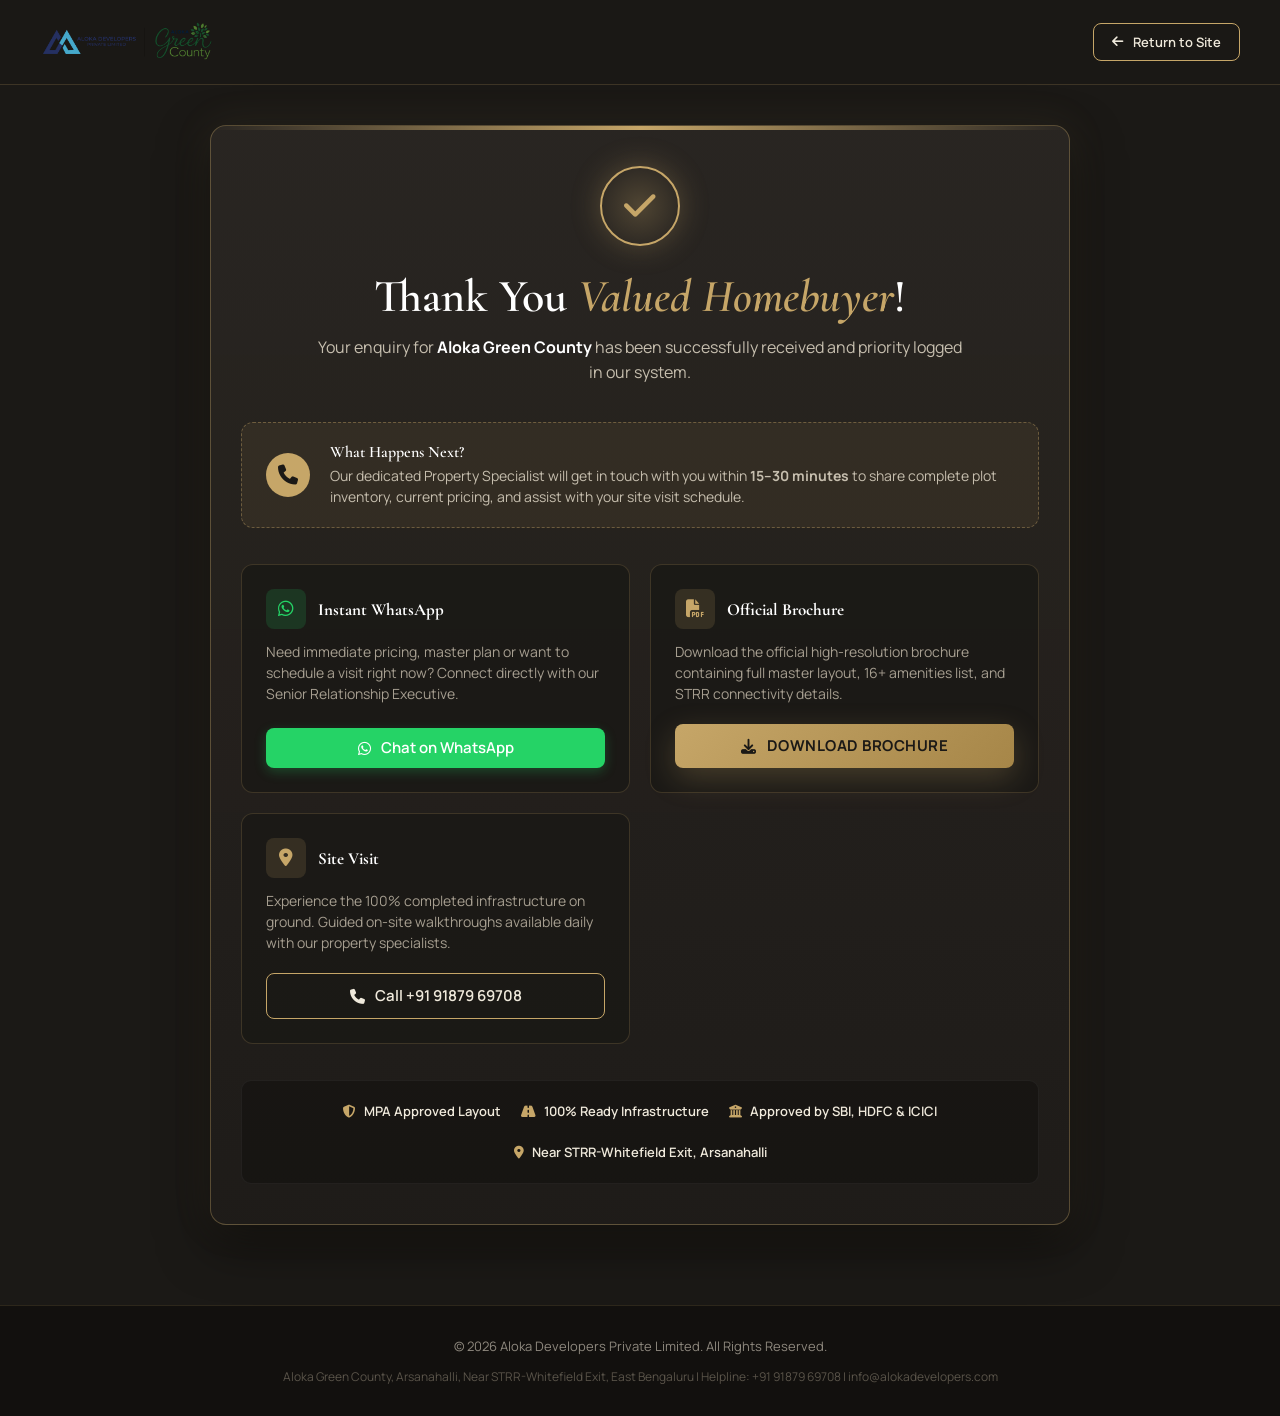
==== commit 2d6ee8b6: "Update location positioning to Arsanahalli/Whitefield corridor, embed interactive Google Map section" ====
--- a/thank-you.html
+++ b/thank-you.html
@@ -7,7 +7,7 @@
   <meta name="robots" content="noindex, nofollow">
   <meta name="theme-color" content="#1B1916">
   <title>Thank You | Lead Confirmed | Aloka Green County</title>
-  <meta name="description" content="Thank you for your interest in Aloka Green County luxury residential plots in Malur, East Bengaluru. Our team will reach out to you shortly.">
+  <meta name="description" content="Thank you for your interest in Aloka Green County luxury residential plots near Whitefield & STRR, East Bengaluru. Our team will reach out to you shortly.">
 
   <!-- Google Fonts: Cormorant Garamond & Manrope -->
   <link rel="preconnect" href="https://fonts.googleapis.com">
@@ -398,16 +398,16 @@
           </a>
         </div>
 
-        <!-- Site Visit Pickup -->
+        <!-- Site Visit Walkthrough -->
         <div class="action-card">
           <div>
             <div class="action-card-header">
               <div class="action-card-icon">
-                <i class="fa-solid fa-car"></i>
+                <i class="fa-solid fa-location-dot"></i>
               </div>
-              <h3 class="action-card-title">Free Site Visit</h3>
+              <h3 class="action-card-title">Site Visit</h3>
             </div>
-            <p class="action-card-text">Experience the 100% completed infrastructure on ground. Free doorstep AC cab pick-up & drop facility available across Bengaluru.</p>
+            <p class="action-card-text">Experience the 100% completed infrastructure on ground. Guided on-site walkthroughs available daily with our property specialists.</p>
           </div>
           <a href="tel:+919187969708" class="btn-secondary" style="justify-content: center; width: 100%; box-sizing: border-box;">
             <i class="fa-solid fa-phone"></i> Call +91 91879 69708
@@ -420,7 +420,7 @@
         <div class="highlight-item"><i class="fa-solid fa-shield-halved"></i> MPA Approved Layout</div>
         <div class="highlight-item"><i class="fa-solid fa-road"></i> 100% Ready Infrastructure</div>
         <div class="highlight-item"><i class="fa-solid fa-building-columns"></i> Approved by SBI, HDFC & ICICI</div>
-        <div class="highlight-item"><i class="fa-solid fa-location-dot"></i> Near STRR & NH-75, Malur</div>
+        <div class="highlight-item"><i class="fa-solid fa-location-dot"></i> Near STRR-Whitefield Exit, Arsanahalli</div>
       </div>
     </div>
   </main>
@@ -432,7 +432,7 @@
         © 2026 Aloka Developers Private Limited. All Rights Reserved.
       </p>
       <p style="font-size: 12px; color: #5A544A; margin: 0;">
-        Aloka Green County, Malur, East Bengaluru | Helpline: +91 91879 69708 | info@alokadevelopers.com
+        Aloka Green County, Arsanahalli, Near STRR-Whitefield Exit, East Bengaluru | Helpline: +91 91879 69708 | info@alokadevelopers.com
       </p>
     </div>
   </footer>
--- a/styles.css
+++ b/styles.css
@@ -2672,3 +2672,234 @@
     font-size: 32px;
   }
 }
+
+/* --------------------------------------------------------------------------
+   20. INTERACTIVE GOOGLE MAP & PROJECT LOCATION STYLES
+   -------------------------------------------------------------------------- */
+.location-map-section {
+  padding: var(--space-18) 0;
+  background-color: var(--color-white);
+  position: relative;
+}
+
+.location-map-grid {
+  display: grid;
+  grid-template-columns: 1.2fr 1fr;
+  gap: var(--space-8);
+  align-items: stretch;
+}
+
+.map-embed-wrapper {
+  background: var(--color-4);
+  border: 1px solid rgba(198, 166, 104, 0.35);
+  border-radius: var(--radius-xl);
+  overflow: hidden;
+  box-shadow: var(--shadow-md);
+  display: flex;
+  flex-direction: column;
+  position: relative;
+  min-height: 480px;
+}
+
+.map-embed-badge {
+  position: absolute;
+  top: 16px;
+  left: 16px;
+  background: rgba(27, 25, 22, 0.92);
+  color: var(--color-2);
+  backdrop-filter: blur(8px);
+  padding: 8px 16px;
+  border-radius: var(--radius-full);
+  font-size: var(--text-xs);
+  font-weight: 700;
+  letter-spacing: 0.5px;
+  display: inline-flex;
+  align-items: center;
+  gap: 8px;
+  z-index: 2;
+  border: 1px solid rgba(198, 166, 104, 0.3);
+  box-shadow: 0 4px 12px rgba(0, 0, 0, 0.25);
+}
+
+.map-iframe {
+  width: 100%;
+  height: 100%;
+  min-height: 420px;
+  border: none;
+  display: block;
+  flex-grow: 1;
+}
+
+.map-embed-footer {
+  padding: 14px 20px;
+  background: var(--color-dark-card);
+  color: #C6BEAE;
+  display: flex;
+  justify-content: space-between;
+  align-items: center;
+  flex-wrap: wrap;
+  gap: 12px;
+  border-top: 1px solid rgba(198, 166, 104, 0.2);
+  font-size: var(--text-xs);
+}
+
+.map-footer-note {
+  display: inline-flex;
+  align-items: center;
+  gap: 8px;
+  color: #EFE9DB;
+  font-weight: 500;
+}
+
+.map-direct-link {
+  color: var(--color-2);
+  font-weight: 700;
+  text-decoration: none;
+  display: inline-flex;
+  align-items: center;
+  gap: 6px;
+  transition: var(--duration-fast);
+}
+
+.map-direct-link:hover {
+  color: var(--color-white);
+  text-decoration: underline;
+}
+
+.location-info-card {
+  background: var(--color-1);
+  border: 1px solid rgba(198, 166, 104, 0.3);
+  border-radius: var(--radius-xl);
+  padding: var(--space-8);
+  display: flex;
+  flex-direction: column;
+  justify-content: space-between;
+  box-shadow: var(--shadow-lg);
+  color: var(--color-3);
+}
+
+.location-card-header {
+  display: flex;
+  align-items: flex-start;
+  gap: var(--space-4);
+  margin-bottom: var(--space-4);
+}
+
+.location-pin-icon {
+  width: 48px;
+  height: 48px;
+  background: rgba(198, 166, 104, 0.15);
+  border: 1px solid var(--color-2);
+  color: var(--color-2);
+  border-radius: var(--radius-md);
+  display: flex;
+  align-items: center;
+  justify-content: center;
+  font-size: 20px;
+  flex-shrink: 0;
+}
+
+.location-tag {
+  display: inline-block;
+  font-size: 11px;
+  font-weight: 700;
+  letter-spacing: 1px;
+  text-transform: uppercase;
+  color: var(--color-2);
+  margin-bottom: 4px;
+}
+
+.location-card-title {
+  font-family: var(--font-heading);
+  font-size: 24px;
+  color: var(--color-3);
+  margin: 0 0 4px 0;
+  line-height: 1.2;
+}
+
+.location-card-sub {
+  font-size: var(--text-xs);
+  color: #A69E90;
+  margin: 0;
+}
+
+.location-desc {
+  font-size: var(--text-sm);
+  color: #D6CEBE;
+  line-height: 1.6;
+  margin-bottom: var(--space-6);
+}
+
+.location-milestones {
+  display: grid;
+  grid-template-columns: 1fr 1fr;
+  gap: var(--space-3);
+  margin-bottom: var(--space-6);
+}
+
+.milestone-item {
+  background: var(--color-dark-surface);
+  border: 1px solid var(--color-dark-border);
+  border-radius: var(--radius-md);
+  padding: 12px 14px;
+  display: flex;
+  align-items: center;
+  gap: 12px;
+  transition: var(--duration-fast);
+}
+
+.milestone-item:hover {
+  border-color: var(--color-2);
+  transform: translateY(-2px);
+}
+
+.milestone-icon {
+  width: 36px;
+  height: 36px;
+  background: rgba(198, 166, 104, 0.15);
+  color: var(--color-2);
+  border-radius: var(--radius-sm);
+  display: flex;
+  align-items: center;
+  justify-content: center;
+  font-size: 14px;
+  flex-shrink: 0;
+}
+
+.milestone-text {
+  display: flex;
+  flex-direction: column;
+}
+
+.milestone-text strong {
+  font-size: 13px;
+  color: var(--color-3);
+  line-height: 1.2;
+}
+
+.milestone-text span {
+  font-size: 11px;
+  color: var(--color-2);
+  font-weight: 600;
+}
+
+.location-actions {
+  display: flex;
+  flex-direction: column;
+  gap: var(--space-3);
+}
+
+@media (max-width: 991px) {
+  .location-map-grid {
+    grid-template-columns: 1fr;
+  }
+  .map-iframe {
+    min-height: 380px;
+  }
+}
+
+@media (max-width: 576px) {
+  .location-milestones {
+    grid-template-columns: 1fr;
+  }
+}
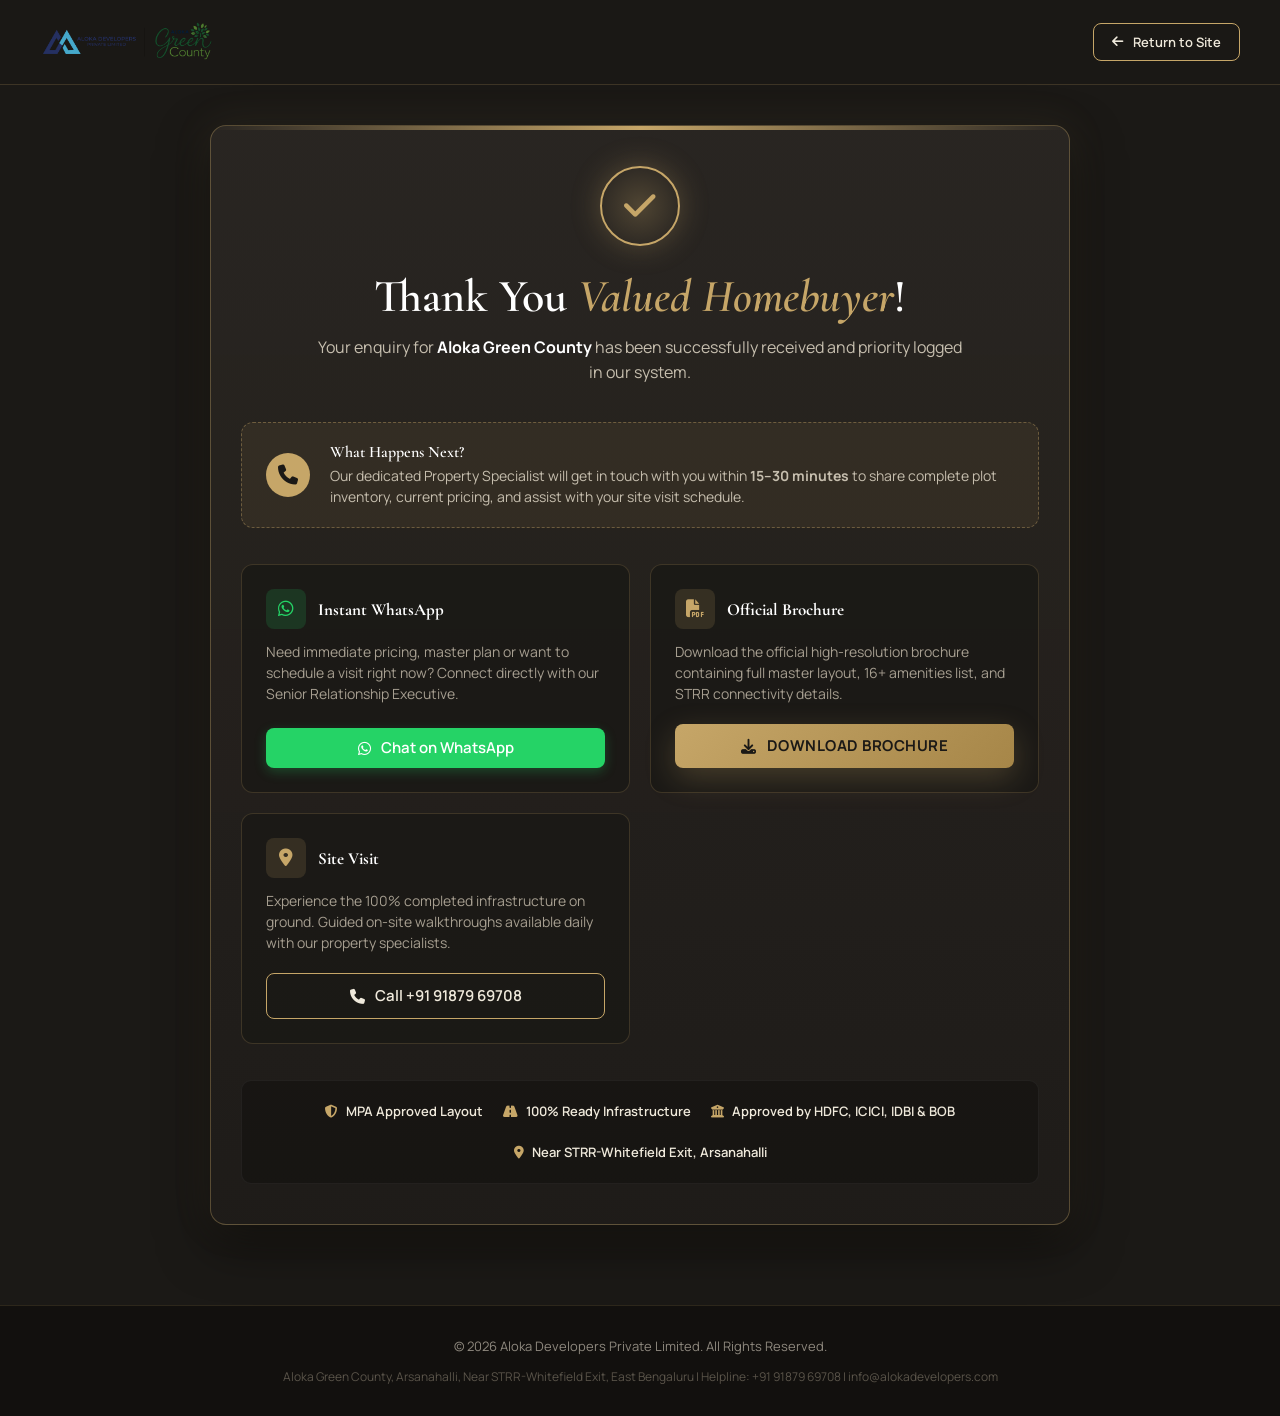
==== commit 83328335: "Update enquiry form and bank loan approvals to HDFC, ICICI, IDBI, and BOB" ====
--- a/thank-you.html
+++ b/thank-you.html
@@ -8,6 +8,13 @@
   <meta name="theme-color" content="#1B1916">
   <title>Thank You | Lead Confirmed | Aloka Green County</title>
   <meta name="description" content="Thank you for your interest in Aloka Green County luxury residential plots near Whitefield & STRR, East Bengaluru. Our team will reach out to you shortly.">
+
+  <!-- Favicon & Mobile Touch Icons -->
+  <link rel="icon" type="image/x-icon" href="favicon.ico">
+  <link rel="icon" type="image/png" sizes="32x32" href="favicon-32x32.png">
+  <link rel="icon" type="image/png" sizes="16x16" href="favicon-16x16.png">
+  <link rel="apple-touch-icon" sizes="180x180" href="apple-touch-icon.png">
+  <link rel="manifest" href="site.webmanifest">
 
   <!-- Google Fonts: Cormorant Garamond & Manrope -->
   <link rel="preconnect" href="https://fonts.googleapis.com">
@@ -419,7 +426,7 @@
       <div class="highlights-strip">
         <div class="highlight-item"><i class="fa-solid fa-shield-halved"></i> MPA Approved Layout</div>
         <div class="highlight-item"><i class="fa-solid fa-road"></i> 100% Ready Infrastructure</div>
-        <div class="highlight-item"><i class="fa-solid fa-building-columns"></i> Approved by SBI, HDFC & ICICI</div>
+        <div class="highlight-item"><i class="fa-solid fa-building-columns"></i> Approved by HDFC, ICICI, IDBI & BOB</div>
         <div class="highlight-item"><i class="fa-solid fa-location-dot"></i> Near STRR-Whitefield Exit, Arsanahalli</div>
       </div>
     </div>
--- a/styles.css
+++ b/styles.css
@@ -1636,6 +1636,87 @@
   letter-spacing: 0.5px;
 }
 
+.modal-bank-approval-card {
+  background: linear-gradient(135deg, rgba(198, 166, 104, 0.12) 0%, rgba(198, 166, 104, 0.04) 100%);
+  border: 1px solid rgba(198, 166, 104, 0.28);
+  border-radius: var(--radius-md);
+  padding: 10px 14px;
+  margin-bottom: var(--space-4);
+  box-shadow: 0 4px 14px rgba(0, 0, 0, 0.2);
+}
+
+.modal-bank-header {
+  display: flex;
+  align-items: center;
+  justify-content: space-between;
+  gap: 8px;
+  font-size: 11px;
+  font-weight: 700;
+  color: var(--color-2);
+  text-transform: uppercase;
+  letter-spacing: 0.75px;
+  margin-bottom: 8px;
+}
+
+.modal-bank-header-left {
+  display: flex;
+  align-items: center;
+  gap: 6px;
+}
+
+.modal-bank-badge-pill {
+  background: rgba(198, 166, 104, 0.2);
+  color: #FFF;
+  font-size: 10px;
+  padding: 2px 7px;
+  border-radius: var(--radius-full);
+  font-weight: 600;
+  letter-spacing: 0.3px;
+  text-transform: none;
+}
+
+.modal-bank-list {
+  display: grid;
+  grid-template-columns: repeat(2, 1fr);
+  gap: 6px;
+}
+
+.modal-bank-chip {
+  display: inline-flex;
+  align-items: center;
+  gap: 6px;
+  background: rgba(255, 255, 255, 0.06);
+  border: 1px solid rgba(198, 166, 104, 0.22);
+  border-radius: var(--radius-sm);
+  padding: 6px 9px;
+  font-size: 11.5px;
+  font-weight: 600;
+  color: #F3EEE3;
+  transition: all var(--duration-fast);
+}
+
+.modal-bank-chip i {
+  color: var(--color-2);
+  font-size: 10px;
+}
+
+.modal-bank-chip:hover {
+  background: rgba(198, 166, 104, 0.16);
+  border-color: rgba(198, 166, 104, 0.45);
+  transform: translateY(-1px);
+}
+
+@media (max-width: 480px) {
+  .modal-bank-list {
+    grid-template-columns: repeat(2, 1fr);
+    gap: 5px;
+  }
+  .modal-bank-chip {
+    font-size: 10.5px;
+    padding: 5px 6px;
+  }
+}
+
 .form-input, .form-select {
   width: 100%;
   background: rgba(255, 255, 255, 0.07);
@@ -2704,7 +2785,7 @@
 .map-embed-badge {
   position: absolute;
   top: 16px;
-  left: 16px;
+  right: 16px;
   background: rgba(27, 25, 22, 0.92);
   color: var(--color-2);
   backdrop-filter: blur(8px);
@@ -2719,6 +2800,7 @@
   z-index: 2;
   border: 1px solid rgba(198, 166, 104, 0.3);
   box-shadow: 0 4px 12px rgba(0, 0, 0, 0.25);
+  pointer-events: none;
 }
 
 .map-iframe {
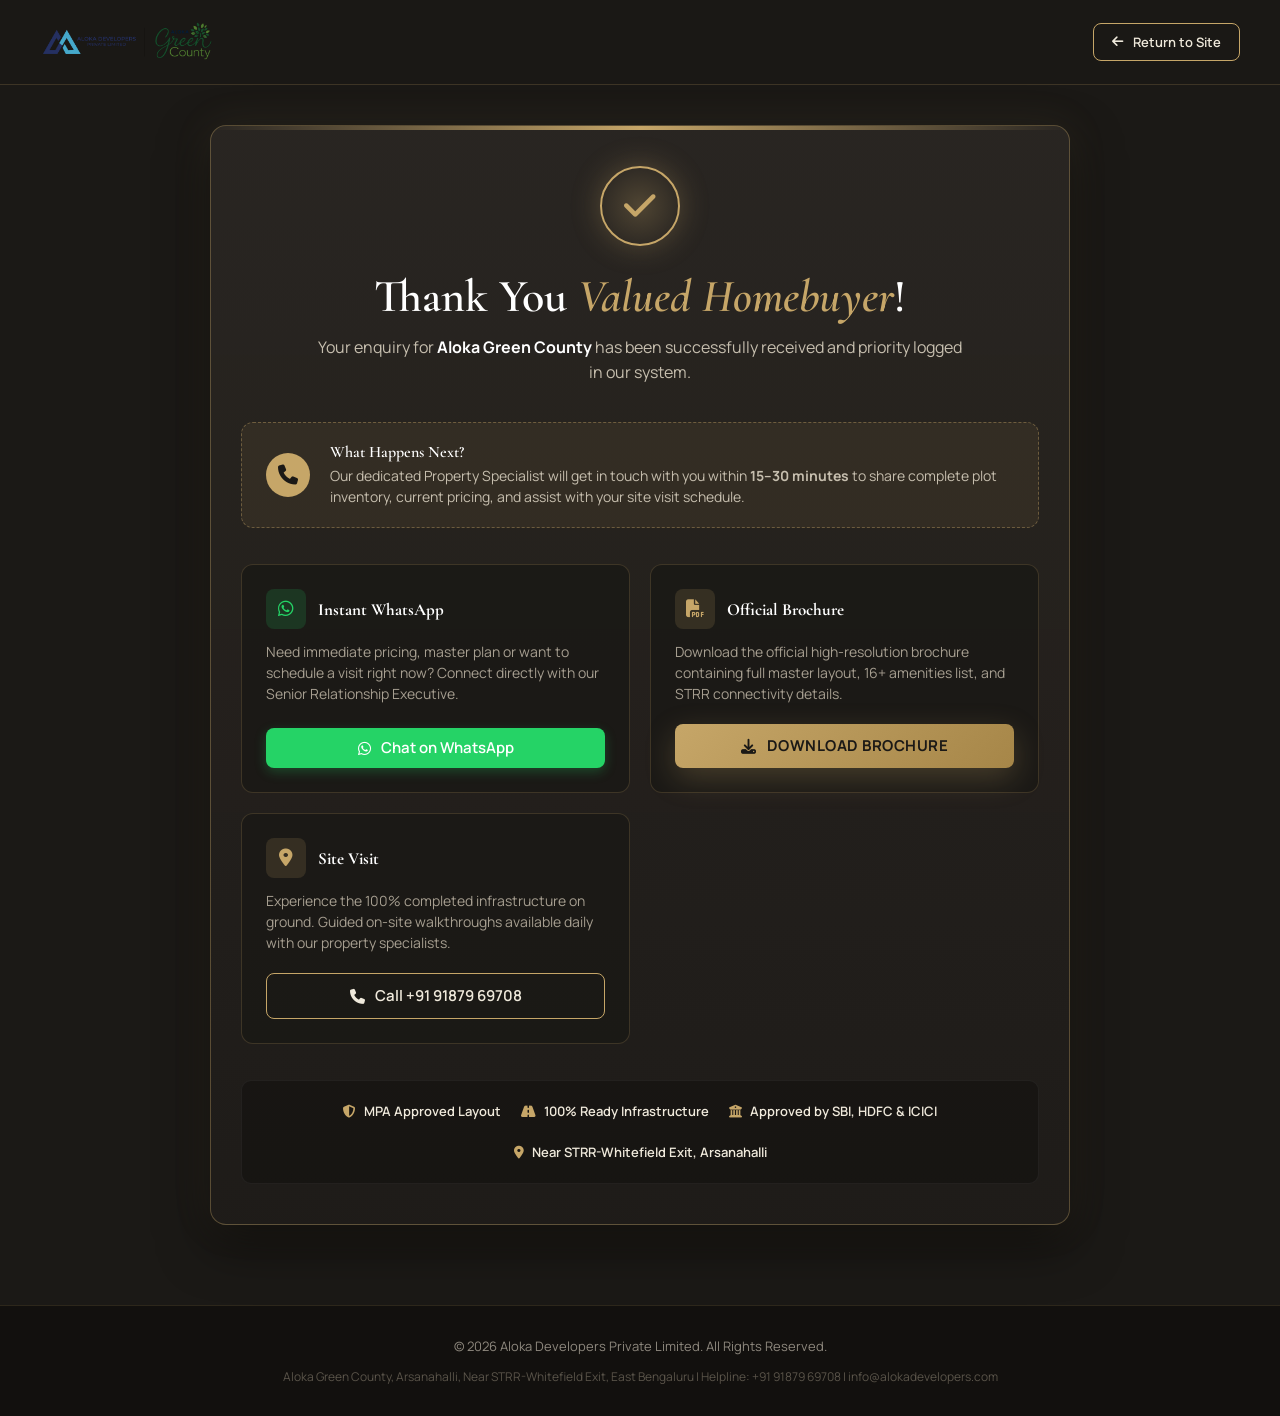
==== commit b2eb9f29: "feat(hero): update to Hero V1 split layout, streamline mobile lead modal, and clean unused assets" ====
--- a/thank-you.html
+++ b/thank-you.html
@@ -52,6 +52,18 @@
       'event_label': 'Thank You Page View',
       'value': 1
     });
+
+    if (window.dataLayer) {
+      window.dataLayer.push({
+        event: 'conversion',
+        value: 1.0,
+        currency: 'INR'
+      });
+      window.dataLayer.push({
+        event: 'generate_lead',
+        value: 1
+      });
+    }
   </script>
 
   <!-- Meta Pixel Code -->
@@ -426,7 +438,7 @@
       <div class="highlights-strip">
         <div class="highlight-item"><i class="fa-solid fa-shield-halved"></i> MPA Approved Layout</div>
         <div class="highlight-item"><i class="fa-solid fa-road"></i> 100% Ready Infrastructure</div>
-        <div class="highlight-item"><i class="fa-solid fa-building-columns"></i> Approved by HDFC, ICICI, IDBI & BOB</div>
+        <div class="highlight-item"><i class="fa-solid fa-building-columns"></i> Approved by SBI, HDFC & ICICI</div>
         <div class="highlight-item"><i class="fa-solid fa-location-dot"></i> Near STRR-Whitefield Exit, Arsanahalli</div>
       </div>
     </div>
--- a/styles.css
+++ b/styles.css
@@ -489,6 +489,595 @@
   overflow: hidden;
 }
 
+/* ==========================================================================
+   5.0 LIGHT THEME HERO SECTION (MINIMAL, ELEGANT, LUXURY REAL ESTATE)
+   ========================================================================== */
+.hero.hero-light {
+  position: relative;
+  background-color: #FFFFFF;
+  color: #111827;
+  padding: 0;
+  overflow: hidden;
+  width: 100%;
+  aspect-ratio: 16 / 9;
+  min-height: calc(100vh - 116px);
+  display: flex;
+  flex-direction: column;
+  justify-content: space-between;
+  box-sizing: border-box;
+}
+
+@media (min-width: 1200px) {
+  .hero.hero-light {
+    aspect-ratio: 16 / 9;
+    height: auto;
+    min-height: calc(100vh - 116px);
+    max-height: calc(100vh - 116px);
+  }
+}
+
+/* Background Architecture Stage (Grand Entrance Arch • Hero V1) */
+.hero-bg-stage {
+  position: absolute;
+  top: 0;
+  left: 0;
+  right: 0;
+  bottom: 0;
+  width: 100%;
+  height: 100%;
+  z-index: 1;
+  pointer-events: none;
+  overflow: hidden;
+}
+
+.hero-bg-stage picture {
+  display: block;
+  width: 100%;
+  height: 100%;
+}
+
+.hero-bg-stage-img {
+  width: 100%;
+  height: 100%;
+  object-fit: cover;
+  object-position: center bottom;
+  display: block;
+}
+
+.hero-stage-bottom-fade {
+  position: absolute;
+  bottom: 0;
+  left: 0;
+  right: 0;
+  height: 100px;
+  background: linear-gradient(to bottom, transparent 0%, rgba(27, 25, 22, 0.35) 55%, rgba(27, 25, 22, 0.85) 100%);
+  pointer-events: none;
+  z-index: 2;
+}
+
+/* Light Hero Content Block (Split Layout: Left Text & CTA, Right Trust Snippets) */
+.hero-light-content {
+  position: relative;
+  z-index: 5;
+  width: 100%;
+  padding: clamp(14px, 2vh, 24px) 0 0;
+  box-sizing: border-box;
+}
+
+.hero-container-split {
+  max-width: 1360px;
+  margin: 0 auto;
+  padding: 0 clamp(16px, 3vw, 32px);
+  display: grid;
+  grid-template-columns: minmax(0, 1.25fr) minmax(0, 0.95fr);
+  gap: clamp(20px, 3vw, 44px);
+  align-items: center;
+  box-sizing: border-box;
+}
+
+/* Left Column: Left-Aligned Typography & CTAs */
+.hero-light-left {
+  display: flex;
+  flex-direction: column;
+  align-items: flex-start;
+  text-align: left;
+}
+
+/* Minimal Luxury Eyebrow Pill */
+.hero-light-pill {
+  display: inline-flex;
+  align-items: center;
+  gap: 7px;
+  background: #FFFFFF;
+  border: 1px solid rgba(198, 166, 104, 0.45);
+  color: #8C6F2D;
+  padding: 5px 14px;
+  border-radius: var(--radius-full);
+  font-size: 10.5px;
+  font-weight: 700;
+  letter-spacing: 1.2px;
+  text-transform: uppercase;
+  margin-bottom: 10px;
+  box-shadow: 0 2px 10px rgba(0, 0, 0, 0.04);
+}
+
+.hero-light-pill .hero-pill-dot {
+  width: 6px;
+  height: 6px;
+  border-radius: 50%;
+  background: #22C55E;
+  display: inline-block;
+  box-shadow: 0 0 6px #22C55E;
+}
+
+/* Left-Aligned Main Headline */
+.hero-light-title {
+  font-family: var(--font-sans);
+  font-size: clamp(26px, 2.7vw, 40px);
+  font-weight: 800;
+  color: #111827;
+  line-height: 1.15;
+  letter-spacing: -0.025em;
+  margin: 0 0 10px 0;
+  max-width: 680px;
+  text-align: left;
+}
+
+.hero-light-title .hero-price-gold {
+  color: #B38628;
+  font-weight: 800;
+  white-space: nowrap;
+}
+
+.hero-br-desktop {
+  display: block;
+}
+
+@media (max-width: 768px) {
+  .hero-br-desktop {
+    display: inline;
+  }
+}
+
+/* Left-Aligned Subheadline */
+.hero-light-subtitle {
+  font-family: var(--font-sans);
+  font-size: clamp(13px, 0.95vw, 15px);
+  color: #4B5563;
+  line-height: 1.5;
+  font-weight: 450;
+  max-width: 640px;
+  margin: 0 0 16px 0;
+  text-align: left;
+}
+
+/* Left-Aligned Luxury CTA Row */
+.hero-light-cta-box {
+  display: flex;
+  align-items: center;
+  justify-content: flex-start;
+  gap: 14px;
+  flex-wrap: wrap;
+  margin-bottom: 0;
+}
+
+.btn-hero-minimal {
+  display: inline-flex;
+  align-items: center;
+  gap: 12px;
+  background: #18181B;
+  color: #FFFFFF;
+  padding: 9px 12px 9px 24px;
+  border-radius: 50px;
+  border: 1px solid rgba(255, 255, 255, 0.15);
+  font-size: 14px;
+  font-weight: 700;
+  letter-spacing: 0.3px;
+  cursor: pointer;
+  box-shadow: 0 10px 24px rgba(24, 24, 27, 0.18), 0 2px 6px rgba(0, 0, 0, 0.08);
+  transition: all 0.25s cubic-bezier(0.16, 1, 0.3, 1);
+}
+
+.btn-hero-minimal:hover {
+  background: #000000;
+  transform: translateY(-2px);
+  box-shadow: 0 14px 30px rgba(24, 24, 27, 0.25), 0 4px 10px rgba(0, 0, 0, 0.1);
+  border-color: rgba(198, 166, 104, 0.6);
+}
+
+.btn-hero-minimal .btn-hero-text {
+  color: #FFFFFF;
+}
+
+.btn-hero-outline {
+  display: inline-flex;
+  align-items: center;
+  gap: 8px;
+  background: rgba(255, 255, 255, 0.92);
+  border: 1.5px solid rgba(27, 25, 22, 0.85);
+  color: #18181B;
+  padding: 9px 20px;
+  border-radius: 50px;
+  font-size: 13.5px;
+  font-weight: 700;
+  letter-spacing: 0.3px;
+  cursor: pointer;
+  box-shadow: 0 2px 10px rgba(0, 0, 0, 0.04);
+  transition: all 0.25s ease;
+}
+
+.btn-hero-outline:hover {
+  background: #18181B;
+  color: #FFFFFF;
+  border-color: #18181B;
+  transform: translateY(-2px);
+  box-shadow: 0 8px 20px rgba(24, 24, 27, 0.15);
+}
+
+.btn-hero-outline i {
+  color: #B38628;
+  transition: color 0.25s ease;
+}
+
+.btn-hero-outline:hover i {
+  color: #E5C358;
+}
+
+/* Right Side Trust Snippets (MPA, DC Converted, STRR, 100% Completed) */
+.hero-light-right {
+  display: flex;
+  justify-content: flex-end;
+  width: 100%;
+}
+
+.hero-snippets-grid {
+  display: grid;
+  grid-template-columns: repeat(2, 1fr);
+  gap: 11px;
+  width: 100%;
+  max-width: 520px;
+}
+
+.hero-snippet-card {
+  background: rgba(255, 255, 255, 0.9);
+  border: 1px solid rgba(198, 166, 104, 0.38);
+  backdrop-filter: blur(12px);
+  -webkit-backdrop-filter: blur(12px);
+  border-radius: 12px;
+  padding: 10px 12px;
+  display: flex;
+  align-items: center;
+  gap: 11px;
+  text-align: left;
+  box-shadow: 0 4px 16px rgba(27, 25, 22, 0.05), 0 1px 3px rgba(0, 0, 0, 0.03);
+  transition: all 0.25s cubic-bezier(0.16, 1, 0.3, 1);
+}
+
+.hero-snippet-card:hover {
+  transform: translateY(-2px);
+  background: #FFFFFF;
+  border-color: rgba(198, 166, 104, 0.85);
+  box-shadow: 0 8px 22px rgba(198, 166, 104, 0.2);
+}
+
+.snippet-icon-wrap {
+  width: 36px;
+  height: 36px;
+  border-radius: 10px;
+  background: linear-gradient(135deg, rgba(214, 182, 120, 0.18) 0%, rgba(166, 134, 72, 0.26) 100%);
+  border: 1px solid rgba(198, 166, 104, 0.45);
+  color: #B38628;
+  display: flex;
+  align-items: center;
+  justify-content: center;
+  font-size: 14.5px;
+  flex-shrink: 0;
+  transition: all 0.25s ease;
+}
+
+.hero-snippet-card:hover .snippet-icon-wrap {
+  background: #B38628;
+  color: #FFFFFF;
+  border-color: #B38628;
+}
+
+.snippet-content {
+  display: flex;
+  flex-direction: column;
+  min-width: 0;
+}
+
+.snippet-badge {
+  font-size: 8.5px;
+  font-weight: 800;
+  letter-spacing: 0.8px;
+  color: #8C6F2D;
+  text-transform: uppercase;
+  line-height: 1;
+  margin-bottom: 2px;
+}
+
+.snippet-title {
+  font-family: var(--font-sans);
+  font-size: 13.5px;
+  font-weight: 750;
+  color: #111827;
+  margin: 0 0 2px 0;
+  line-height: 1.2;
+  letter-spacing: -0.2px;
+  white-space: nowrap;
+}
+
+.snippet-desc {
+  font-size: 11px;
+  color: #6B7280;
+  margin: 0;
+  line-height: 1.25;
+  font-weight: 500;
+  white-space: nowrap;
+  overflow: hidden;
+  text-overflow: ellipsis;
+}
+
+@media (max-width: 1024px) {
+  .hero-container-split {
+    grid-template-columns: 1fr;
+    gap: 16px;
+  }
+
+  .hero-light-right {
+    justify-content: flex-start;
+  }
+
+  .hero-snippets-grid {
+    max-width: 100%;
+  }
+}
+
+.hero-br-mobile {
+  display: none;
+}
+
+@media (max-width: 768px) {
+  .hero-br-mobile {
+    display: inline;
+  }
+
+  .hero-container-split {
+    padding: 0 16px;
+    gap: 12px;
+  }
+
+  .hero-light-title {
+    font-size: clamp(20px, 5.4vw, 24px);
+    line-height: 1.2;
+    margin-bottom: 8px;
+    word-break: normal;
+    overflow-wrap: break-word;
+  }
+
+  .hero-light-subtitle {
+    font-size: 12.5px;
+    line-height: 1.45;
+    margin-bottom: 12px;
+  }
+
+  .hero-light-cta-box {
+    gap: 8px;
+    width: 100%;
+  }
+
+  .btn-hero-minimal, .btn-hero-outline {
+    font-size: 12.5px;
+    padding: 8px 14px;
+  }
+
+  .hero-snippets-grid {
+    grid-template-columns: repeat(2, 1fr);
+    gap: 8px;
+  }
+
+  .hero-snippet-card {
+    padding: 7px 9px;
+    gap: 7px;
+    border-radius: 10px;
+  }
+
+  .snippet-icon-wrap {
+    width: 28px;
+    height: 28px;
+    font-size: 11px;
+    border-radius: 7px;
+  }
+
+  .snippet-badge {
+    font-size: 7px;
+    letter-spacing: 0.5px;
+  }
+
+  .snippet-title {
+    font-size: 11.5px;
+    white-space: normal;
+    line-height: 1.15;
+  }
+
+  .snippet-desc {
+    font-size: 9px;
+    white-space: normal;
+    line-height: 1.2;
+  }
+}
+
+@media (max-width: 480px) {
+  .hero-light-cta-box {
+    display: flex;
+    flex-direction: row;
+    width: 100%;
+  }
+
+  .btn-hero-minimal, .btn-hero-outline {
+    flex: 1 1 auto;
+    justify-content: center;
+    padding: 8px 10px;
+    font-size: 12px;
+  }
+
+  .btn-hero-minimal {
+    padding-left: 14px;
+    padding-right: 8px;
+    gap: 8px;
+  }
+}
+
+.btn-hero-minimal .btn-hero-icon {
+  width: 32px;
+  height: 32px;
+  border-radius: 50%;
+  background: #D4AF37;
+  color: #18181B;
+  display: flex;
+  align-items: center;
+  justify-content: center;
+  font-size: 12px;
+  transition: transform 0.25s ease, background 0.25s ease;
+}
+
+.btn-hero-minimal:hover .btn-hero-icon {
+  transform: translateY(2px);
+  background: #E5C358;
+}
+
+/* Light Theme Scroll Down Indicator */
+.hero-scroll-light {
+  position: absolute;
+  bottom: 20px;
+  left: 50%;
+  transform: translateX(-50%);
+  z-index: 5;
+  display: flex;
+  flex-direction: column;
+  align-items: center;
+  gap: 6px;
+  text-decoration: none;
+  cursor: pointer;
+  transition: transform 0.25s ease;
+}
+
+.hero-scroll-light:hover {
+  transform: translateX(-50%) translateY(-2px);
+}
+
+.hero-scroll-light .scroll-pill {
+  display: inline-flex;
+  align-items: center;
+  padding: 4px 14px;
+  border-radius: 50px;
+  background: rgba(255, 255, 255, 0.18);
+  border: 1px solid rgba(255, 255, 255, 0.4);
+  backdrop-filter: blur(8px);
+  -webkit-backdrop-filter: blur(8px);
+  color: #FFFFFF;
+  font-size: 9.5px;
+  font-weight: 700;
+  letter-spacing: 1.4px;
+  text-transform: uppercase;
+  text-shadow: 0 1px 4px rgba(0, 0, 0, 0.5);
+  box-shadow: 0 2px 10px rgba(0, 0, 0, 0.25);
+  transition: all 0.25s ease;
+}
+
+.hero-scroll-light:hover .scroll-pill {
+  background: rgba(255, 255, 255, 0.3);
+  border-color: #D4AF37;
+  color: #FFFFFF;
+}
+
+.hero-scroll-light .scroll-arrow-box {
+  width: 26px;
+  height: 26px;
+  border-radius: 50%;
+  background: rgba(27, 25, 22, 0.85);
+  border: 1px solid rgba(198, 166, 104, 0.6);
+  color: #D4AF37;
+  display: flex;
+  align-items: center;
+  justify-content: center;
+  font-size: 11px;
+  transition: all 0.3s ease;
+  animation: heroChevronBounce 2s infinite ease-in-out;
+}
+
+.hero-scroll-light:hover .scroll-arrow-box {
+  background: #D4AF37;
+  color: #18181B;
+}
+
+@keyframes heroChevronBounce {
+  0%, 100% { transform: translateY(0); }
+  50% { transform: translateY(4px); }
+}
+
+@media (max-width: 768px) {
+  .hero.hero-light {
+    aspect-ratio: auto;
+    min-height: calc(100vh - 100px);
+    min-height: calc(100svh - 100px);
+  }
+
+  .hero-bg-stage-img {
+    object-position: center bottom;
+  }
+
+  .hero-light-content {
+    padding: 14px 14px 0;
+  }
+
+  .hero-light-pill {
+    font-size: 8.5px;
+    letter-spacing: 0.8px;
+    padding: 3px 10px;
+    margin-bottom: 6px;
+    max-width: 95%;
+  }
+
+  .hero-light-title {
+    font-size: clamp(20px, 5.2vw, 24px);
+    line-height: 1.2;
+    margin-bottom: 6px;
+  }
+
+  .hero-br-desktop {
+    display: inline;
+  }
+
+  .hero-light-subtitle {
+    font-size: 11.5px;
+    line-height: 1.4;
+    margin-bottom: 12px;
+    max-width: 95%;
+    color: #374151;
+  }
+
+  .btn-hero-minimal {
+    padding: 7px 10px 7px 18px;
+    font-size: 13px;
+  }
+
+  .btn-hero-minimal .btn-hero-icon {
+    width: 26px;
+    height: 26px;
+    font-size: 10px;
+  }
+
+  .hero-stage-bottom-fade {
+    height: 60px;
+  }
+
+  .hero-scroll-light {
+    display: none;
+  }
+}
+
 /* Static Hero Background Image */
 .hero-bg {
   position: absolute;
@@ -512,6 +1101,152 @@
   z-index: 2;
 }
 
+/* --------------------------------------------------------------------------
+   5.1 HERO VARIANT: GRAND ENTRANCE ARCH (entrance.jpeg)
+   -------------------------------------------------------------------------- */
+.hero.hero-entrance {
+  min-height: 88vh;
+  display: flex;
+  align-items: center;
+}
+
+.hero.hero-entrance .hero-bg {
+  background-image: url('images/entrance.jpeg');
+  background-position: center 32%;
+  background-size: cover;
+  opacity: 0.98;
+  filter: saturate(1.06) contrast(1.02);
+}
+
+.hero.hero-entrance .hero-overlay {
+  background: 
+    linear-gradient(90deg, 
+      rgba(20, 18, 15, 0.97) 0%, 
+      rgba(20, 18, 15, 0.90) 38%, 
+      rgba(20, 18, 15, 0.65) 65%, 
+      rgba(20, 18, 15, 0.25) 85%, 
+      rgba(20, 18, 15, 0.10) 100%
+    ),
+    linear-gradient(0deg, 
+      rgba(27, 25, 22, 0.95) 0%, 
+      rgba(27, 25, 22, 0.4) 15%, 
+      transparent 35%
+    );
+  z-index: 2;
+}
+
+/* Glass Card Variant for Hero Content */
+.hero.hero-entrance.hero-layout-glass .hero-overlay {
+  background: 
+    linear-gradient(90deg, 
+      rgba(15, 14, 12, 0.78) 0%, 
+      rgba(15, 14, 12, 0.48) 50%, 
+      rgba(15, 14, 12, 0.15) 100%
+    ),
+    linear-gradient(0deg, 
+      rgba(27, 25, 22, 0.95) 0%, 
+      rgba(27, 25, 22, 0.3) 20%, 
+      transparent 40%
+    );
+}
+
+.hero.hero-entrance.hero-layout-glass .hero-text-block {
+  background: rgba(27, 25, 22, 0.88);
+  border: 1px solid rgba(198, 166, 104, 0.45);
+  border-radius: 20px;
+  padding: 36px 36px 40px;
+  backdrop-filter: blur(18px);
+  -webkit-backdrop-filter: blur(18px);
+  box-shadow: 0 20px 50px rgba(0, 0, 0, 0.5), 0 0 35px rgba(198, 166, 104, 0.12);
+}
+
+/* Live Verified Badge */
+.hero-live-badge {
+  display: inline-flex;
+  align-items: center;
+  gap: 8px;
+  background: rgba(36, 33, 29, 0.88);
+  border: 1px solid rgba(198, 166, 104, 0.5);
+  color: #F8D98C;
+  font-size: 11px;
+  font-weight: 800;
+  letter-spacing: 1.2px;
+  text-transform: uppercase;
+  padding: 6px 14px;
+  border-radius: var(--radius-full);
+  margin-bottom: 14px;
+  backdrop-filter: blur(10px);
+  -webkit-backdrop-filter: blur(10px);
+  box-shadow: 0 4px 16px rgba(0, 0, 0, 0.35);
+  width: fit-content;
+}
+
+.hero-live-badge .live-pulse-dot {
+  width: 8px;
+  height: 8px;
+  border-radius: 50%;
+  background: #22C55E;
+  box-shadow: 0 0 10px #22C55E;
+  display: inline-block;
+  animation: heroPulse 2s infinite ease-in-out;
+}
+
+@keyframes heroPulse {
+  0%, 100% { transform: scale(1); opacity: 1; }
+  50% { transform: scale(0.75); opacity: 0.5; }
+}
+
+.hero-trust-pills {
+  display: flex;
+  flex-wrap: wrap;
+  gap: 8px 14px;
+  margin-top: 18px;
+}
+
+.hero-trust-pill {
+  font-size: 12px;
+  color: #D6CEBE;
+  display: inline-flex;
+  align-items: center;
+  gap: 6px;
+}
+
+.hero-trust-pill i {
+  color: var(--color-2);
+  font-size: 11px;
+}
+
+@media (max-width: 992px) {
+  .hero.hero-entrance {
+    min-height: auto;
+    padding: var(--space-14) 0 var(--space-16);
+  }
+  .hero.hero-entrance .hero-bg {
+    background-position: 70% center;
+  }
+  .hero.hero-entrance.hero-layout-glass .hero-text-block {
+    padding: 24px 20px;
+    border-radius: 16px;
+  }
+}
+
+@media (max-width: 768px) {
+  .hero.hero-entrance {
+    padding: 100px 0 60px;
+  }
+  .hero.hero-entrance .hero-bg {
+    background-position: center top;
+  }
+  .hero.hero-entrance .hero-overlay {
+    background: 
+      linear-gradient(180deg, 
+        rgba(20, 18, 15, 0.85) 0%, 
+        rgba(20, 18, 15, 0.92) 40%, 
+        rgba(27, 25, 22, 0.98) 100%
+      );
+  }
+}
+
 .hero-content-grid {
   position: relative;
   z-index: 3;
@@ -546,8 +1281,50 @@
   color: #D1C9B8;
   font-weight: 400;
   line-height: 1.5;
-  margin-bottom: var(--space-10);
+  margin-bottom: var(--space-6);
   max-width: 620px;
+}
+
+/* Above-The-Fold Price Anchor Strip */
+.hero-price-strip {
+  display: inline-flex;
+  align-items: center;
+  gap: 12px;
+  background: rgba(36, 33, 29, 0.88);
+  border: 1px solid rgba(198, 166, 104, 0.45);
+  border-radius: var(--radius-full);
+  padding: 8px 18px;
+  margin-bottom: var(--space-6);
+  color: var(--color-3);
+  font-size: var(--text-sm);
+  font-weight: 600;
+  flex-wrap: wrap;
+  box-shadow: 0 4px 16px rgba(0, 0, 0, 0.35);
+  backdrop-filter: blur(8px);
+  -webkit-backdrop-filter: blur(8px);
+  max-width: fit-content;
+}
+
+.hero-price-strip .price-highlight {
+  color: #F8D98C;
+  font-weight: 800;
+  display: inline-flex;
+  align-items: center;
+  gap: 6px;
+}
+
+.hero-price-strip .price-divider {
+  color: var(--color-2);
+  opacity: 0.6;
+}
+
+@media (max-width: 600px) {
+  .hero-price-strip {
+    border-radius: var(--radius-md);
+    padding: 10px 14px;
+    gap: 8px;
+    font-size: 13px;
+  }
 }
 
 /* Key Highlights Strip - Concise & Compact */
@@ -1559,13 +2336,14 @@
   .modal-card.modal-card-with-img {
     flex-direction: column;
     max-width: 500px;
-    max-height: 90vh;
+    max-height: 92vh;
+    border-radius: var(--radius-lg);
   }
 
   .modal-img-col {
     width: 100%;
-    min-height: 180px;
-    height: 180px;
+    min-height: 150px;
+    height: 150px;
   }
 
   .modal-img-highlights {
@@ -1573,11 +2351,11 @@
   }
 
   .modal-img-title {
-    font-size: 22px;
+    font-size: 20px;
   }
 
   .modal-form-col {
-    padding: 24px 20px;
+    padding: 18px 18px 24px;
   }
 }
 
@@ -1587,23 +2365,58 @@
 
 .modal-close-btn {
   position: absolute;
-  top: var(--space-6);
-  right: var(--space-6);
-  width: 36px;
-  height: 36px;
+  top: 16px;
+  right: 16px;
+  width: 40px;
+  height: 40px;
   border-radius: var(--radius-full);
-  background: rgba(255, 255, 255, 0.1);
-  color: var(--color-3);
+  background: rgba(0, 0, 0, 0.65);
+  border: 1px solid rgba(255, 255, 255, 0.25);
+  color: #FFFFFF;
   display: flex;
   align-items: center;
   justify-content: center;
-  font-size: 20px;
-  transition: var(--duration-fast);
+  font-size: 18px;
+  cursor: pointer;
+  z-index: 100;
+  transition: all var(--duration-fast);
+  box-shadow: 0 4px 12px rgba(0, 0, 0, 0.4);
 }
 
 .modal-close-btn:hover {
   background: var(--color-2);
   color: var(--color-1);
+  border-color: var(--color-2);
+  transform: rotate(90deg);
+}
+
+/* Optional Field Pill/Tag */
+.form-optional-tag {
+  font-weight: 400;
+  font-size: 11px;
+  color: #A69E90;
+  margin-left: 4px;
+}
+
+@media (max-width: 820px) {
+  .modal-close-btn {
+    top: 12px;
+    right: 12px;
+    width: 38px;
+    height: 38px;
+    background: rgba(24, 24, 27, 0.9);
+    border: 1.5px solid rgba(198, 166, 104, 0.6);
+    color: #FFFFFF;
+    font-size: 18px;
+    z-index: 105;
+    box-shadow: 0 4px 14px rgba(0, 0, 0, 0.5);
+  }
+
+  .modal-close-btn:active {
+    background: var(--color-2);
+    color: #18181B;
+    transform: scale(0.95);
+  }
 }
 
 .modal-header {
@@ -1634,87 +2447,6 @@
   color: #E8E2D5;
   margin-bottom: 6px;
   letter-spacing: 0.5px;
-}
-
-.modal-bank-approval-card {
-  background: linear-gradient(135deg, rgba(198, 166, 104, 0.12) 0%, rgba(198, 166, 104, 0.04) 100%);
-  border: 1px solid rgba(198, 166, 104, 0.28);
-  border-radius: var(--radius-md);
-  padding: 10px 14px;
-  margin-bottom: var(--space-4);
-  box-shadow: 0 4px 14px rgba(0, 0, 0, 0.2);
-}
-
-.modal-bank-header {
-  display: flex;
-  align-items: center;
-  justify-content: space-between;
-  gap: 8px;
-  font-size: 11px;
-  font-weight: 700;
-  color: var(--color-2);
-  text-transform: uppercase;
-  letter-spacing: 0.75px;
-  margin-bottom: 8px;
-}
-
-.modal-bank-header-left {
-  display: flex;
-  align-items: center;
-  gap: 6px;
-}
-
-.modal-bank-badge-pill {
-  background: rgba(198, 166, 104, 0.2);
-  color: #FFF;
-  font-size: 10px;
-  padding: 2px 7px;
-  border-radius: var(--radius-full);
-  font-weight: 600;
-  letter-spacing: 0.3px;
-  text-transform: none;
-}
-
-.modal-bank-list {
-  display: grid;
-  grid-template-columns: repeat(2, 1fr);
-  gap: 6px;
-}
-
-.modal-bank-chip {
-  display: inline-flex;
-  align-items: center;
-  gap: 6px;
-  background: rgba(255, 255, 255, 0.06);
-  border: 1px solid rgba(198, 166, 104, 0.22);
-  border-radius: var(--radius-sm);
-  padding: 6px 9px;
-  font-size: 11.5px;
-  font-weight: 600;
-  color: #F3EEE3;
-  transition: all var(--duration-fast);
-}
-
-.modal-bank-chip i {
-  color: var(--color-2);
-  font-size: 10px;
-}
-
-.modal-bank-chip:hover {
-  background: rgba(198, 166, 104, 0.16);
-  border-color: rgba(198, 166, 104, 0.45);
-  transform: translateY(-1px);
-}
-
-@media (max-width: 480px) {
-  .modal-bank-list {
-    grid-template-columns: repeat(2, 1fr);
-    gap: 5px;
-  }
-  .modal-bank-chip {
-    font-size: 10.5px;
-    padding: 5px 6px;
-  }
 }
 
 .form-input, .form-select {
@@ -2985,3 +3717,257 @@
     grid-template-columns: 1fr;
   }
 }
+
+/* --------------------------------------------------------------------------
+   16. HERO SCROLL DOWN INDICATOR
+   -------------------------------------------------------------------------- */
+.hero-scroll-indicator {
+  position: absolute;
+  bottom: 24px;
+  left: 50%;
+  transform: translateX(-50%);
+  display: flex;
+  flex-direction: column;
+  align-items: center;
+  gap: 6px;
+  color: var(--color-2);
+  font-size: 11px;
+  font-weight: 700;
+  letter-spacing: 1.5px;
+  text-transform: uppercase;
+  z-index: 10;
+  cursor: pointer;
+  opacity: 0.85;
+  transition: opacity 0.3s ease;
+}
+
+.hero-scroll-indicator:hover {
+  opacity: 1;
+}
+
+.scroll-arrow-box {
+  width: 28px;
+  height: 28px;
+  border: 1px solid var(--color-2);
+  border-radius: 50%;
+  display: flex;
+  align-items: center;
+  justify-content: center;
+  animation: bounceDown 2s infinite ease-in-out;
+  background: rgba(27, 25, 22, 0.75);
+  box-shadow: 0 2px 8px rgba(0, 0, 0, 0.4);
+}
+
+@keyframes bounceDown {
+  0%, 20%, 50%, 80%, 100% {
+    transform: translateY(0);
+  }
+  40% {
+    transform: translateY(6px);
+  }
+  60% {
+    transform: translateY(3px);
+  }
+}
+
+@media (max-width: 768px) {
+  .hero-scroll-indicator {
+    bottom: 12px;
+  }
+}
+
+/* --------------------------------------------------------------------------
+   17. COMPLIMENTARY PICKUP HUBS SECTION
+   -------------------------------------------------------------------------- */
+.pickup-section {
+  background: var(--color-dark-surface);
+  border-top: 1px solid var(--color-dark-border);
+  border-bottom: 1px solid var(--color-dark-border);
+  padding: 70px 0;
+  color: var(--color-3);
+}
+
+.pickup-grid {
+  display: grid;
+  grid-template-columns: repeat(3, 1fr);
+  gap: var(--space-6);
+  margin-top: var(--space-8);
+}
+
+.pickup-card {
+  background: var(--color-dark-card);
+  border: 1px solid var(--color-dark-border);
+  border-radius: var(--radius-lg);
+  padding: var(--space-6) var(--space-8);
+  display: flex;
+  align-items: center;
+  gap: 16px;
+  transition: var(--duration-fast);
+}
+
+.pickup-card:hover {
+  border-color: var(--color-2);
+  transform: translateY(-3px);
+  box-shadow: 0 10px 24px rgba(0, 0, 0, 0.35);
+}
+
+.pickup-card-icon {
+  width: 48px;
+  height: 48px;
+  border-radius: var(--radius-md);
+  background: rgba(198, 166, 104, 0.15);
+  border: 1px solid rgba(198, 166, 104, 0.3);
+  color: var(--color-2);
+  display: flex;
+  align-items: center;
+  justify-content: center;
+  font-size: 20px;
+  flex-shrink: 0;
+}
+
+.pickup-card-content h4 {
+  font-family: var(--font-heading);
+  font-size: 20px;
+  color: var(--color-3);
+  margin-bottom: 2px;
+}
+
+.pickup-card-content p {
+  font-size: 12px;
+  color: #A69E90;
+  margin: 0;
+}
+
+@media (max-width: 991px) {
+  .pickup-grid {
+    grid-template-columns: repeat(2, 1fr);
+  }
+}
+
+@media (max-width: 576px) {
+  .pickup-grid {
+    grid-template-columns: 1fr;
+  }
+}
+
+/* --------------------------------------------------------------------------
+   18. CUSTOMER TESTIMONIALS SECTION
+   -------------------------------------------------------------------------- */
+.testimonials-section {
+  padding: var(--space-18) 0;
+  background-color: var(--color-1);
+  color: var(--color-3);
+  position: relative;
+}
+
+.testimonials-grid {
+  display: grid;
+  grid-template-columns: repeat(3, 1fr);
+  gap: var(--space-6);
+  margin-top: var(--space-10);
+}
+
+.testimonial-card {
+  background: var(--color-dark-card);
+  border: 1px solid var(--color-dark-border);
+  border-radius: var(--radius-lg);
+  padding: var(--space-8);
+  display: flex;
+  flex-direction: column;
+  justify-content: space-between;
+  box-shadow: var(--shadow-dark);
+  transition: var(--duration-fast);
+  position: relative;
+}
+
+.testimonial-card:hover {
+  border-color: var(--color-2);
+  transform: translateY(-4px);
+  box-shadow: 0 16px 36px rgba(0, 0, 0, 0.45);
+}
+
+.testimonial-rating {
+  color: #F8D98C;
+  font-size: 14px;
+  margin-bottom: var(--space-4);
+  display: flex;
+  gap: 4px;
+}
+
+.testimonial-quote {
+  font-size: var(--text-sm);
+  color: #D6CEBE;
+  line-height: 1.65;
+  font-style: italic;
+  margin-bottom: var(--space-6);
+  flex-grow: 1;
+}
+
+.testimonial-author {
+  display: flex;
+  align-items: center;
+  gap: 12px;
+  border-top: 1px solid rgba(198, 166, 104, 0.15);
+  padding-top: var(--space-4);
+}
+
+.testimonial-avatar {
+  width: 44px;
+  height: 44px;
+  border-radius: 50%;
+  background: linear-gradient(135deg, rgba(198, 166, 104, 0.3) 0%, rgba(140, 113, 56, 0.2) 100%);
+  border: 1px solid var(--color-2);
+  display: flex;
+  align-items: center;
+  justify-content: center;
+  color: var(--color-2);
+  font-weight: 700;
+  font-size: 15px;
+  flex-shrink: 0;
+}
+
+.testimonial-info strong {
+  display: block;
+  font-size: 15px;
+  color: var(--color-3);
+  font-weight: 700;
+}
+
+.testimonial-info span {
+  display: block;
+  font-size: 12px;
+  color: #A69E90;
+}
+
+.testimonial-badge {
+  display: inline-flex;
+  align-items: center;
+  gap: 4px;
+  font-size: 11px;
+  color: #25D366;
+  font-weight: 600;
+  margin-top: 2px;
+}
+
+@media (max-width: 991px) {
+  .testimonials-grid {
+    grid-template-columns: 1fr;
+  }
+}
+
+/* --------------------------------------------------------------------------
+   19. PRICING TABLE TRANSPARENCY ENHANCEMENT
+   -------------------------------------------------------------------------- */
+.price-tag-gold {
+  color: var(--color-2);
+  font-weight: 700;
+  font-size: 15px;
+  display: block;
+}
+
+.price-tag-sub {
+  font-size: 11px;
+  color: #A69E90;
+  display: block;
+}
+
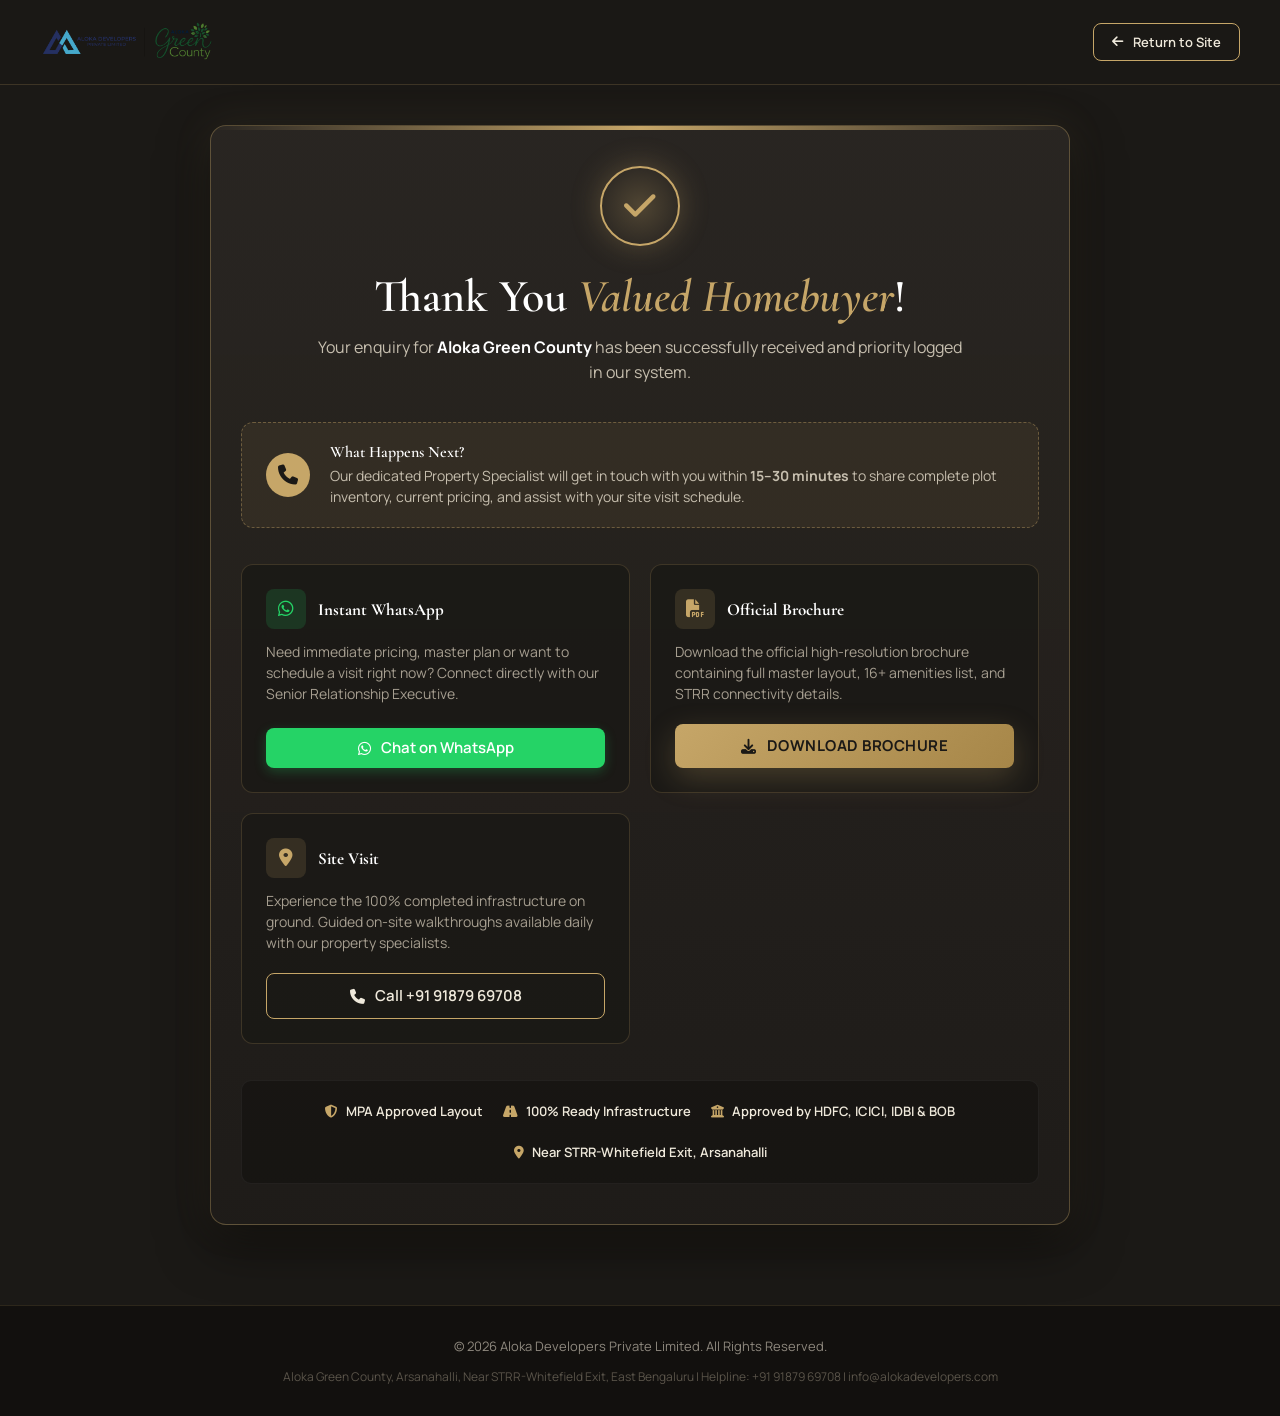
==== commit 26f5f628: "merge: integrate origin/main with hero V1 split layout, streamline modal, and clean asset structure" ====
--- a/thank-you.html
+++ b/thank-you.html
@@ -438,7 +438,7 @@
       <div class="highlights-strip">
         <div class="highlight-item"><i class="fa-solid fa-shield-halved"></i> MPA Approved Layout</div>
         <div class="highlight-item"><i class="fa-solid fa-road"></i> 100% Ready Infrastructure</div>
-        <div class="highlight-item"><i class="fa-solid fa-building-columns"></i> Approved by SBI, HDFC & ICICI</div>
+        <div class="highlight-item"><i class="fa-solid fa-building-columns"></i> Approved by HDFC, ICICI, IDBI & BOB</div>
         <div class="highlight-item"><i class="fa-solid fa-location-dot"></i> Near STRR-Whitefield Exit, Arsanahalli</div>
       </div>
     </div>
--- a/styles.css
+++ b/styles.css
@@ -2449,6 +2449,87 @@
   letter-spacing: 0.5px;
 }
 
+.modal-bank-approval-card {
+  background: linear-gradient(135deg, rgba(198, 166, 104, 0.12) 0%, rgba(198, 166, 104, 0.04) 100%);
+  border: 1px solid rgba(198, 166, 104, 0.28);
+  border-radius: var(--radius-md);
+  padding: 10px 14px;
+  margin-bottom: var(--space-4);
+  box-shadow: 0 4px 14px rgba(0, 0, 0, 0.2);
+}
+
+.modal-bank-header {
+  display: flex;
+  align-items: center;
+  justify-content: space-between;
+  gap: 8px;
+  font-size: 11px;
+  font-weight: 700;
+  color: var(--color-2);
+  text-transform: uppercase;
+  letter-spacing: 0.75px;
+  margin-bottom: 8px;
+}
+
+.modal-bank-header-left {
+  display: flex;
+  align-items: center;
+  gap: 6px;
+}
+
+.modal-bank-badge-pill {
+  background: rgba(198, 166, 104, 0.2);
+  color: #FFF;
+  font-size: 10px;
+  padding: 2px 7px;
+  border-radius: var(--radius-full);
+  font-weight: 600;
+  letter-spacing: 0.3px;
+  text-transform: none;
+}
+
+.modal-bank-list {
+  display: grid;
+  grid-template-columns: repeat(2, 1fr);
+  gap: 6px;
+}
+
+.modal-bank-chip {
+  display: inline-flex;
+  align-items: center;
+  gap: 6px;
+  background: rgba(255, 255, 255, 0.06);
+  border: 1px solid rgba(198, 166, 104, 0.22);
+  border-radius: var(--radius-sm);
+  padding: 6px 9px;
+  font-size: 11.5px;
+  font-weight: 600;
+  color: #F3EEE3;
+  transition: all var(--duration-fast);
+}
+
+.modal-bank-chip i {
+  color: var(--color-2);
+  font-size: 10px;
+}
+
+.modal-bank-chip:hover {
+  background: rgba(198, 166, 104, 0.16);
+  border-color: rgba(198, 166, 104, 0.45);
+  transform: translateY(-1px);
+}
+
+@media (max-width: 480px) {
+  .modal-bank-list {
+    grid-template-columns: repeat(2, 1fr);
+    gap: 5px;
+  }
+  .modal-bank-chip {
+    font-size: 10.5px;
+    padding: 5px 6px;
+  }
+}
+
 .form-input, .form-select {
   width: 100%;
   background: rgba(255, 255, 255, 0.07);
